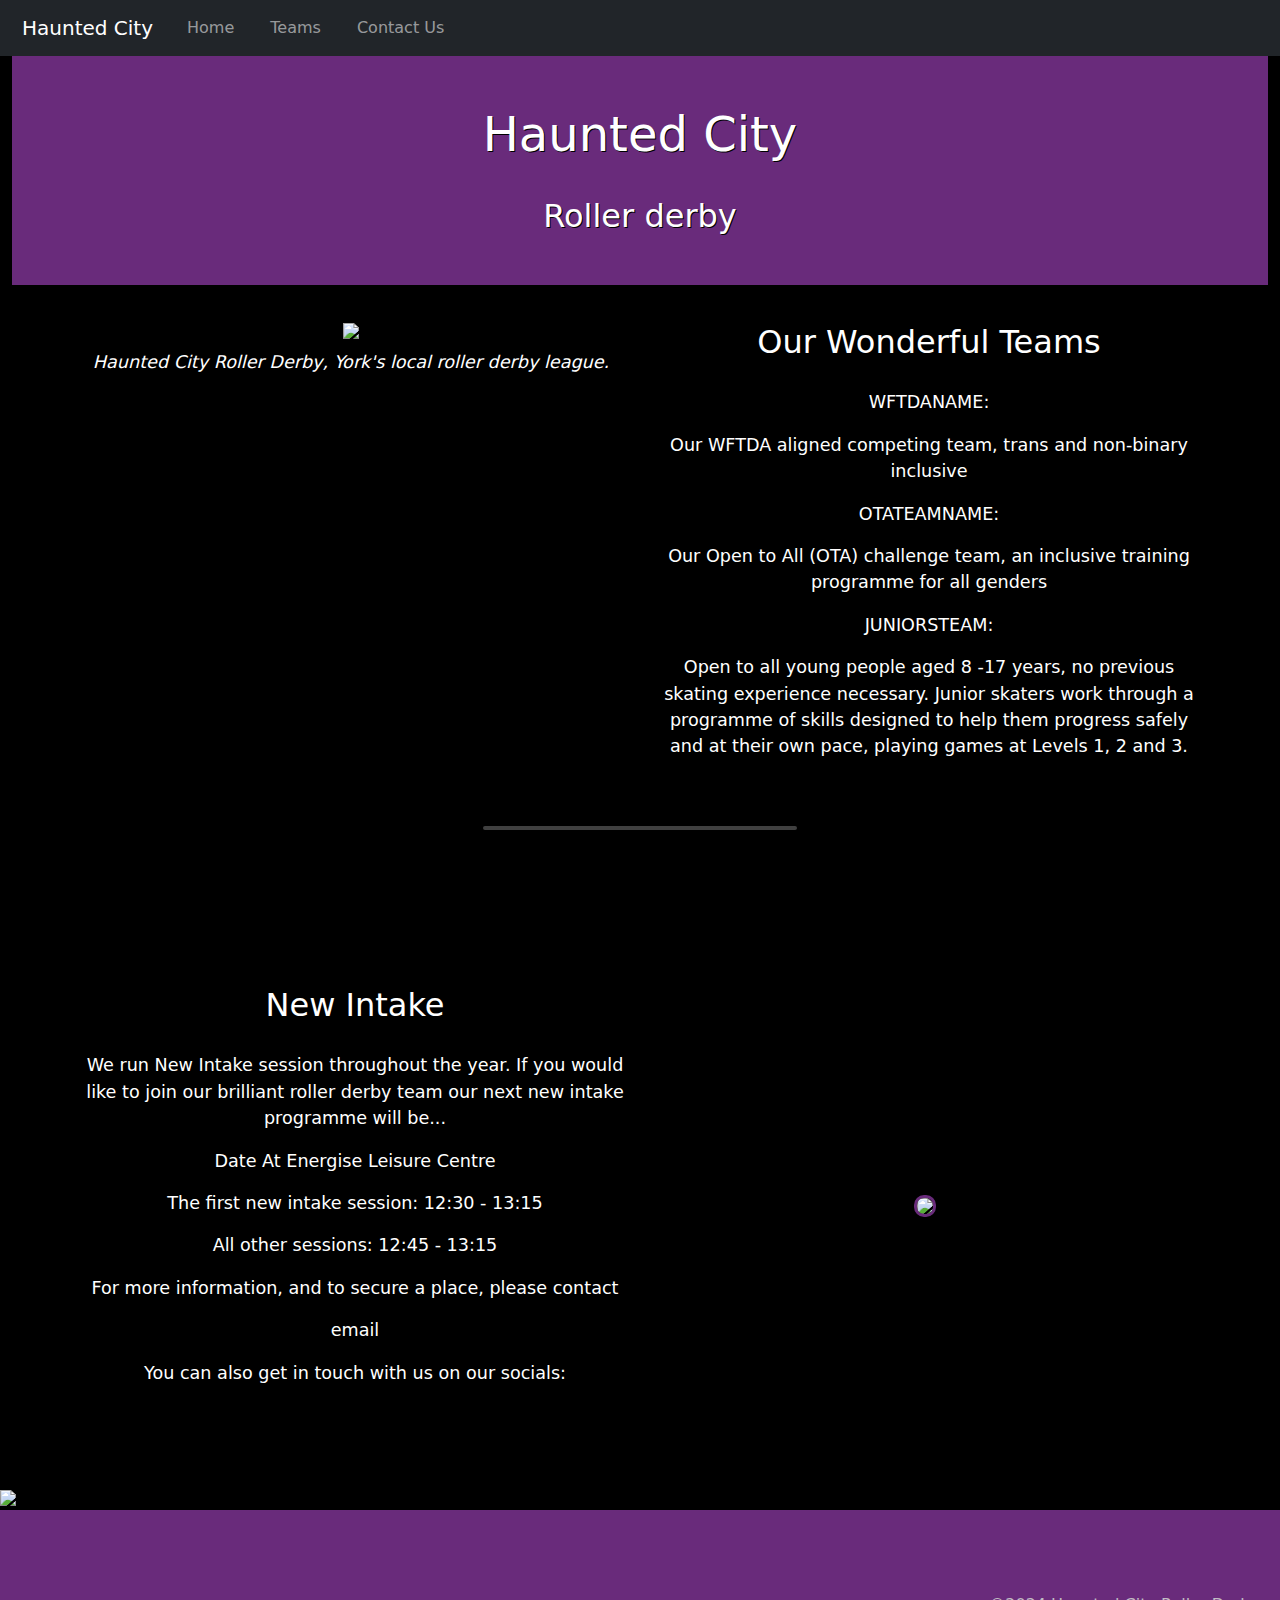
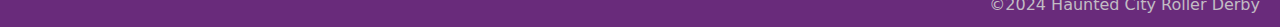
==== index.html @ 2d498c3f "updated responsiveness homepage" ====
<!DOCTYPE html>
<html lang="en">
<head>
    <meta charset="UTF-8">
    <meta name="viewport" content="width=device-width, initial-scale=1.0">
      <!-- Bootstrap -->
  <link href="https://cdn.jsdelivr.net/npm/bootstrap@5.3.3/dist/css/bootstrap.min.css" rel="stylesheet" integrity="sha384-QWTKZyjpPEjISv5WaRU9OFeRpok6YctnYmDr5pNlyT2bRjXh0JMhjY6hW+ALEwIH" crossorigin="anonymous">    <link rel="stylesheet" href="/styles.css">
  <link rel="stylesheet" href="public/styles.css"> 

  <header>
    <nav class="navbar navbar-expand-lg navbar-mainbg navbar-dark bg-dark">
      <div class="container-fluid">
        <a class="navbar-brand navbar-logo" href="/">
          <!--<img class="Esk-logo" src=" ">  <!-- onError="this.onerror=null;this.src='/Esk-logo.png';">-->
          Haunted City</a>
        <button class="navbar-toggler" type="button" data-bs-toggle="collapse" data-bs-target="#navbarSupportedContent" aria-controls="navbarSupportedContent" aria-expanded="false"
          aria-label="Toggle navigation">
          <i class="fas fa-bars text-purple"></i>
        </button>

        <div class="collapse navbar-collapse" id="navbarSupportedContent">
          <ul class="navbar-nav mr-auto">
            <li class="nav-item">
              <a class="nav-link" href="/">Home</a>
            </li>
            <li class="nav-item">
              <a class="nav-link" href="/">Teams</a>
            </li>
            <li class="nav-item">
              <a class="nav-link" href="/">Contact Us</a>
            </li>
          </ul>
        </div>
      </div>
      </nav>
</header>

<title>Haunted City Home</title>
</head>
<body>

    <div class="container-fluid text-center full-screen">

        <div class="container-fluid purple">
            <h1 id="title">Haunted City</h1>

            <h2 id="subtitle">Roller derby</h2>
        </div>

        <div class="row info-card" id="title-card">
            <div class="col-lg-6">
                <img class="img-fluid" src="public/HauntedCityRollerDerbyCutOut.png">
                <p><em>Haunted City Roller Derby, York's local roller derby league.</em></p>
            </div>
            <div class="col-lg-6 text-center align-self-center">
              <h2>Our Wonderful Teams</h2>
              <p>WFTDANAME: </p>
              <p>Our WFTDA aligned competing team, trans and non-binary inclusive</p>
              <p>OTATEAMNAME:</p>
              <p>Our Open to All (OTA) challenge team, an inclusive training programme for all genders</p>
              <p>JUNIORSTEAM:</p>
              <p>Open to all young people aged 8 -17 years, no previous skating experience necessary.  Junior skaters work through a programme of skills designed to help them progress safely and at their own pace, playing games at Levels 1, 2 and 3.</p>  
            </div>

        </div>
        
        <hr>

    </div>


    <div class="container text-center info-card">

      <div class="row">

          <div class="col-lg-6 align-self-center order-lg-last">
              <img class="img-card" src="public/derby_group1.jpg">
          </div>

          <div class="col-lg-6 text-center">
 
              <h2>New Intake</h2>

              <p>We run New Intake session throughout the year. If you would like to join our brilliant roller derby team our next new intake programme will be...</p>

              <p>Date At Energise Leisure Centre</p>
              <p>The first new intake session: 12:30 - 13:15</p>
              <p>All other sessions: 12:45 - 13:15</p>

              <p>For more information, and to secure a place, please contact</p>
              <p>email</p>
              <p>You can also get in touch with us on our socials:</p>

              <ul class="social_icon">
                  <li><a href="https://www.facebook.com/yorkrollerderby"><ion-icon name="logo-facebook"></ion-icon></a></li>
                  <li><a href="https://x.com/York_Minxters"><ion-icon name="logo-twitter"></ion-icon></a></li>
                  <li><a href="https://www.instagram.com/yorkminxters/"><ion-icon name="logo-instagram"></ion-icon></a></li>
              </ul>
      
          </div>

      </div>

  </div>

    <img class="img-fluid" src="public/derby3_purple.jpg">
    
    <div id="footer-div">

        <!-- <ul class="menu">
              <li class="nav-item">
                <a class="nav-link" href="/">Home</a>
              </li>
              <li class="nav-item">
                <a class="nav-link" href="/teams">Teams</a>
              </li>
              <li class="nav-item">
                <a class="nav-link" href="/">Contact Us</a>
              </li>
            </ul> -->
      
         <ul class="social_icon">
              <li><a href="https://www.facebook.com/yorkrollerderby"><ion-icon name="logo-facebook"></ion-icon></a></li>
              <li><a href="https://x.com/York_Minxters"><ion-icon name="logo-twitter"></ion-icon></a></li>
              <li><a href="https://www.instagram.com/yorkminxters/"><ion-icon name="logo-instagram"></ion-icon></a></li>
          </ul>
      
          <p id="copyright">©2024 Haunted City Roller Derby</p>
      
      </div>
      
      
      <script src="https://cdn.jsdelivr.net/npm/bootstrap@5.3.2/dist/js/bootstrap.bundle.min.js" integrity="sha384-C6RzsynM9kWDrMNeT87bh95OGNyZPhcTNXj1NW7RuBCsyN/o0jlpcV8Qyq46cDfL" crossorigin="anonymous"></script>
      <script type="module" src="https://unpkg.com/ionicons@5.5.2/dist/ionicons/ionicons.esm.js"></script>
      <script nomodule src="https://unpkg.com/ionicons@5.5.2/dist/ionicons/ionicons.js"></script>      
    
</body>
</html>
---- public/styles.css ----
/* 
Colours
Grey: #6e6b6e
Purple: #692b7b
*/

body{
    background-color: black;
    color: white;
    /*font-family: Fulbo;*/
}

p{
    font-size: 1.1rem;
}

hr{
    width: 25%;
    margin: auto;
    border: 2px solid white; /*#692b7b;*/
    border-radius: 2px;
}



.full-screen {
    min-height: 100vh;
  }

.purple{
    background-image: url("derby3_purple.jpg");
   background-color: #692b7b;
}

.info-card{
    padding-top: 10px;
    margin-bottom: 50px;
  }

.info-card img{
   margin-top: 20px;
   margin-bottom: 10px;
   width: 80%;
  }

  @media (min-width: 992px) {
    .info-card img{
      width: 100%;
    }
  }

  .info-card h2{
    padding: 20px;
  }

.img-card{
    border-radius: 10px;
    border: 3px solid #692b7b;
}

/*HomePage*/
h1#title{
    text-align: center;
    padding-top: 50px;
    padding-bottom: clear;
    font-size: 3rem;
    text-shadow: 1px 1px black;
  }

  h2#subtitle{
    text-align: center;
    padding-top: 25px;
    padding-bottom: 50px;
    font-size: 2rem;
    text-shadow: 1px 1px black;
  }

#title-card{
    margin-left: 50px;
    margin-right: 50px;
}

#title-card img{
    width: 90%;
}

@media (min-width: 576px) {
  #title-card img{
    width: 60%;
  }
}

@media (min-width: 768px) {
  #title-card img{
    width: 40%;
  }
}

@media (min-width: 992px) {
  #title-card img{
    width: 80%;
  }
}



.social_icon, .menu{
    position: relative;
    display: flex;
    justify-content: center;
    align-items: center;
    list-style: none;
    font-size: 1.4em;
}

.social_icon, .menu, a{
    color: white;
    margin: 0 10px;
}

.social_icon, .menu, a:hover{
    color: #692b7b;
}

/*Footer*/
#footer-div{
 background-color: #692b7b;
 padding-top: 40px;
}

  #footer-div .social_icon,
#footer-div .menu {
  position: relative;
  display: flex;
  justify-content: center;
  align-items: center;
}

#footer-div .social_icon li,
#footer-div .menu li {
  list-style: none;
}
#footer-div .social_icon li a {
  font-size: 1.5em;
  color: #ccc;
  margin: 0 10px;
  display: inline-block;
  transition: 0.5s;
}
#footer-div .social_icon li a:hover {
  transform: translateY(-15px);
  color: #fff;
}

#footer-div .menu li a {
  font-size: 1.2em;
  color: #ccc;
  margin: 0 10px;
  display: inline-block;
  transition: 0.5s;
  text-decoration: none;
  opacity: 0.75;
  padding: 10px;
}
#footer-div .menu li a:hover {
  opacity: 1;
  color: #fff;
}

#footer-div #copyright{
  font-size: 1rem;
  margin: 0 10px;
  text-align: end;
  color: #ccc;
  opacity: 0.9;
  padding: 10px;
}
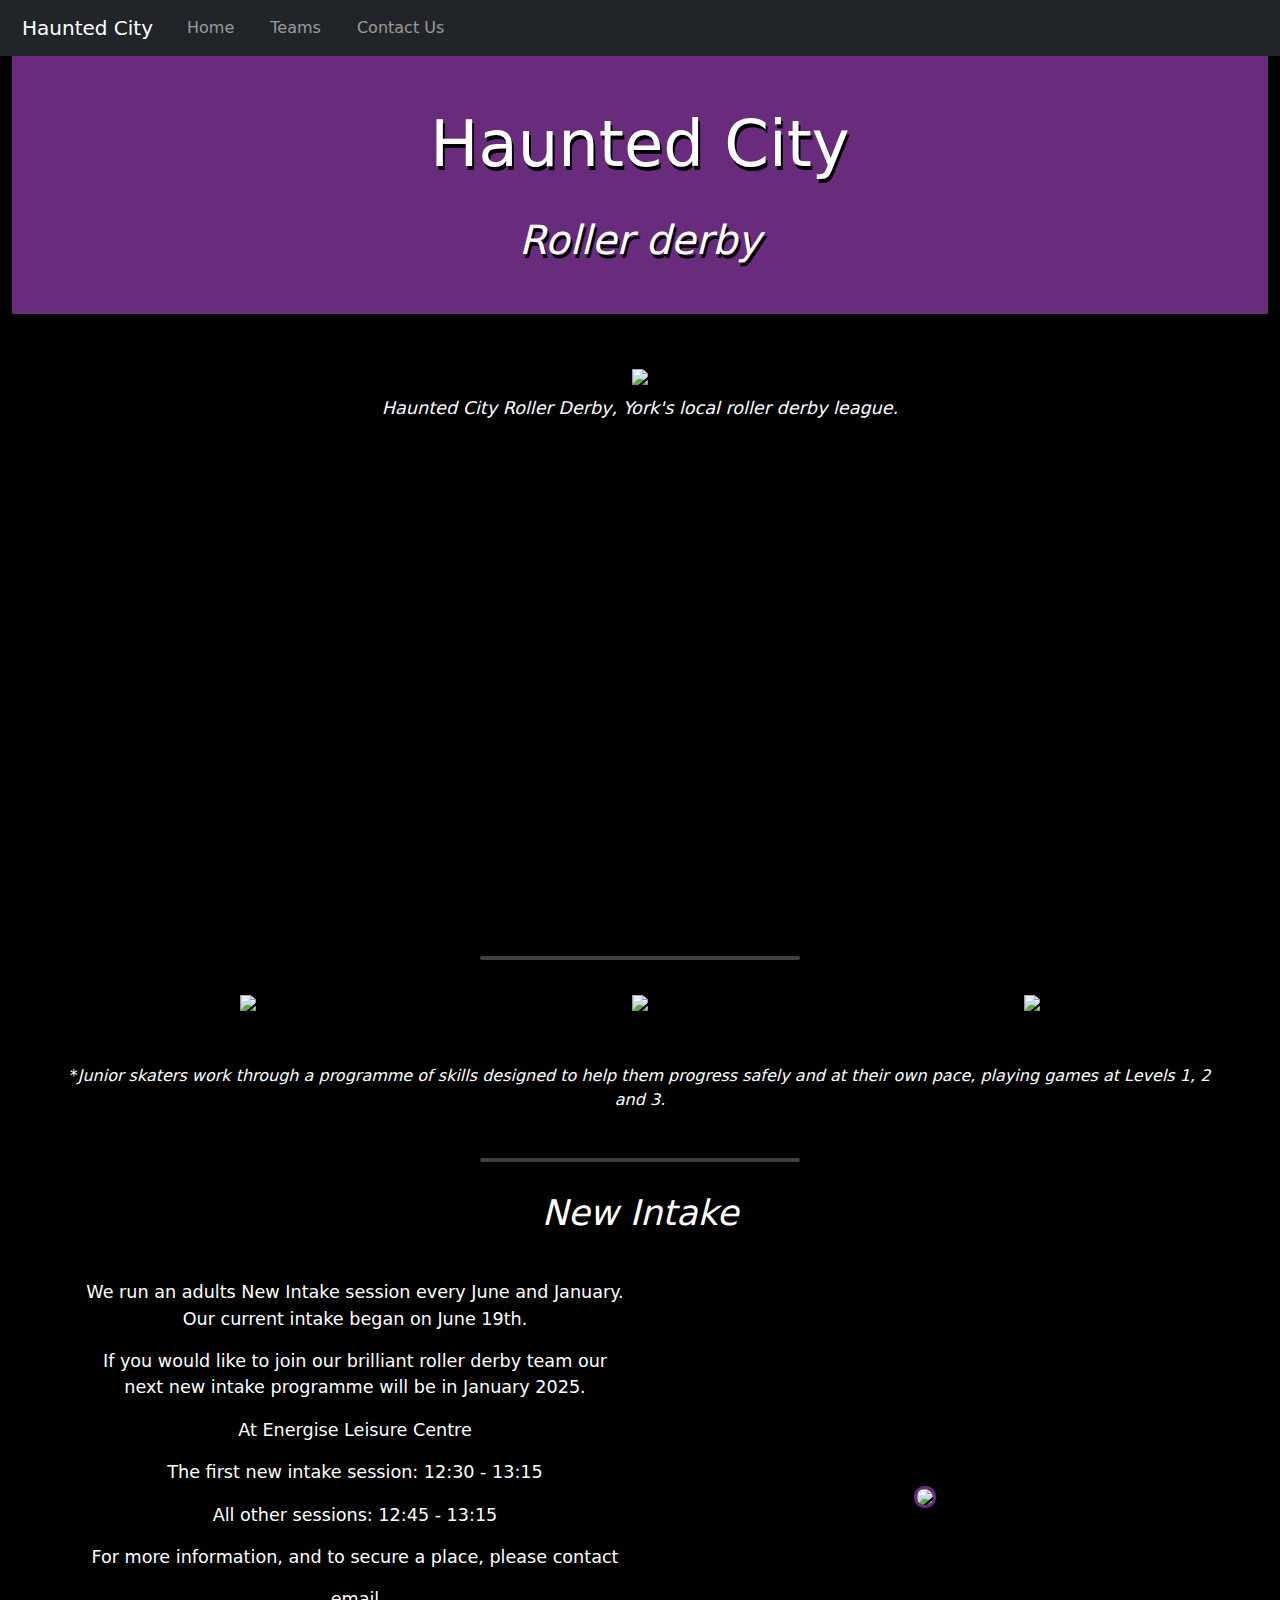
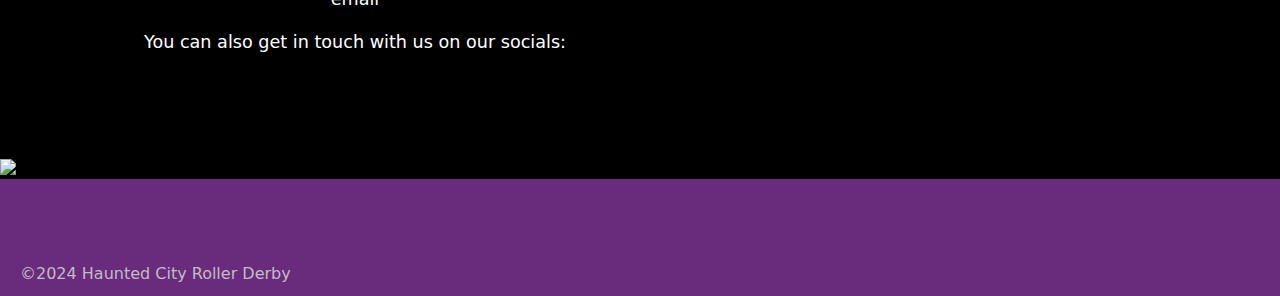
==== commit 99d531e8: "updating homepage - on hover teams, spinning logo" ====
--- a/index.html
+++ b/index.html
@@ -47,25 +47,83 @@
             <h2 id="subtitle">Roller derby</h2>
         </div>
 
-        <div class="row info-card" id="title-card">
-            <div class="col-lg-6">
-                <img class="img-fluid" src="public/HauntedCityRollerDerbyCutOut.png">
+        <div class="info-card" id="title-card">
+                <img class="img-fluid rotating" src="public/HauntedCityRollerDerbyCutOut.png">
                 <p><em>Haunted City Roller Derby, York's local roller derby league.</em></p>
             </div>
-            <div class="col-lg-6 text-center align-self-center">
-              <h2>Our Wonderful Teams</h2>
-              <p>WFTDANAME: </p>
-              <p>Our WFTDA aligned competing team, trans and non-binary inclusive</p>
-              <p>OTATEAMNAME:</p>
-              <p>Our Open to All (OTA) challenge team, an inclusive training programme for all genders</p>
-              <p>JUNIORSTEAM:</p>
-              <p>Open to all young people aged 8 -17 years, no previous skating experience necessary.  Junior skaters work through a programme of skills designed to help them progress safely and at their own pace, playing games at Levels 1, 2 and 3.</p>  
-            </div>
-
+      </div>
+
+        <hr>
+
+
+
+        <!--<div class="container text-center" id="team-card">
+
+          <div class="row">
+            <h2>Our Teams</h2>
+
+            <div class="col-md-4">
+              <img class="img-fluid" src="public/HauntedCityRollerDerbyCutOut.png">
+              <h3>WRAITHS</h3>
+              <p>Our WFTDA aligned competing team, trans and non-binary inclusive (previously called Minxters).</p>
+            </div>
+            <div class="col-md-4">
+              <img class="img-fluid" src="public/HauntedCityRollerDerbyCutOut.png">
+              <h3>PHANTOMS</h3>
+              <p>Our Open to All (OTA) challenge team, an inclusive training programme for all genders (previously called Monsters).</p>
+            </div>
+            <div class="col-md-4">
+              <img class="img-fluid" src="public/HauntedCityRollerDerbyCutOut.png">
+              <h3>TERRORS</h3>
+              <p>Open to all young people aged 8 -17 years, no previous skating experience necessary*.</p>  
+            </div>
+
+          </div>
+            <p id="junior-star">*<em>Junior skaters work through a programme of skills designed to help them progress safely and at their own pace, playing games at Levels 1, 2 and 3.</em></p>
+
+        </div>-->
+
+        <div class="list-container">
+          <div class="row">
+            <div class="col-md-4">
+              <div class="content"> <a href="">
+                  <div class="content-overlay"></div> <img class="content-image" src="public/HauntedCityRollerDerbyCutOut.png">
+                  <div class="content-details fadeIn-bottom">
+                    <h3 class="content-title">WRAITHS</h3>
+                    <p class="content-text">Our WFTDA aligned competing team, trans and non-binary inclusive (previously called Minxters).</p>
+                  </div>
+                </a> </div>
+            </div>
+            <div class="col-md-4">
+              <div class="content"> <a href="">
+                  <div class="content-overlay"></div> <img class="content-image" src="public/HauntedCityRollerDerbyCutOut.png">
+                  <div class="content-details fadeIn-bottom">
+                    <h3 class="content-title">PHANTOMS</h3>
+                    <p class="content-text">Our Open to All (OTA) challenge team, an inclusive training programme for all genders (previously called Monsters).</p>
+                  </div>
+                </a>
+              </div>
+            </div>
+            <div class="col-md-4">
+              <div class="content"> <a href="">
+                  <div class="content-overlay"></div> <img class="content-image" src="public/HauntedCityRollerDerbyCutOut.png">
+                  <div class="content-details fadeIn-bottom">
+                    <h3 class="content-title">TERRORS</h3>
+                    <p class="content-text">Open to all young people aged 8 -17 years, no previous skating experience necessary*.</p>
+                  </div>
+                </a>
+              </div>
+            </div>
+            <p id="junior-star">*<em>Junior skaters work through a programme of skills designed to help them progress safely and at their own pace, playing games at Levels 1, 2 and 3.</em></p>
+          </div>
         </div>
         
         <hr>
 
+        <!--<div class="div-img">
+
+        </div>-->
+
     </div>
 
 
@@ -77,13 +135,15 @@
               <img class="img-card" src="public/derby_group1.jpg">
           </div>
 
+          <h2>New Intake</h2>
+
           <div class="col-lg-6 text-center">
  
-              <h2>New Intake</h2>
-
-              <p>We run New Intake session throughout the year. If you would like to join our brilliant roller derby team our next new intake programme will be...</p>
-
-              <p>Date At Energise Leisure Centre</p>
+
+              <p>We run an adults New Intake session every June and January. Our current intake began on June 19th.</p>
+              <p>If you would like to join our brilliant roller derby team our next new intake programme will be in January 2025.</p>
+
+              <p>At Energise Leisure Centre</p>
               <p>The first new intake session: 12:30 - 13:15</p>
               <p>All other sessions: 12:45 - 13:15</p>
 
@@ -103,7 +163,9 @@
 
   </div>
 
-    <img class="img-fluid" src="public/derby3_purple.jpg">
+         <img class="img-fluid" src="public/derby2_3purple.jpg">
+
+
     
     <div id="footer-div">
 
--- a/public/styles.css
+++ b/public/styles.css
@@ -5,43 +5,53 @@
 */
 
 body{
-    background-color: black;
-    color: white;
-    /*font-family: Fulbo;*/
+  background-color: black;
+  color: white;
+  /*font-family: Fulbo;*/
+}
+
+h2{
+  margin-bottom: 25px;
+  font-size: 2.2rem;
+  font-style: italic;
+}
+
+h3{
+  margin-top: 10px;
 }
 
 p{
-    font-size: 1.1rem;
+  font-size: 1.1rem;
 }
 
 hr{
-    width: 25%;
-    margin: auto;
-    border: 2px solid white; /*#692b7b;*/
-    border-radius: 2px;
+  width: 25%;
+  margin: auto;
+  border: 2px solid white; /*#692b7b;*/
+  border-radius: 2px;
 }
 
 
 
 .full-screen {
-    min-height: 100vh;
+  min-height: 100vh;
   }
 
 .purple{
-    background-image: url("derby3_purple.jpg");
-   background-color: #692b7b;
+  background-image: url("derby3_purple.jpg");
+  background-color: #692b7b;
 }
 
 .info-card{
-    padding-top: 10px;
-    margin-bottom: 50px;
-  }
+  padding-top: 10px;
+  margin-bottom: 50px;
+}
 
 .info-card img{
-   margin-top: 20px;
-   margin-bottom: 10px;
-   width: 80%;
-  }
+  margin-top: 20px;
+  margin-bottom: 10px;
+  width: 80%;
+}
 
   @media (min-width: 992px) {
     .info-card img{
@@ -56,6 +66,13 @@
 .img-card{
     border-radius: 10px;
     border: 3px solid #692b7b;
+}
+
+.div-img{
+  background-image: url("derby2_3purple.jpg");
+  background-size: 150%;
+  background-repeat: no-repeat;
+
 }
 
 /*HomePage*/
@@ -63,16 +80,16 @@
     text-align: center;
     padding-top: 50px;
     padding-bottom: clear;
-    font-size: 3rem;
-    text-shadow: 1px 1px black;
-  }
+    font-size: 4rem;
+    text-shadow: 2px 4px black;
+}
 
   h2#subtitle{
     text-align: center;
     padding-top: 25px;
     padding-bottom: 50px;
-    font-size: 2rem;
-    text-shadow: 1px 1px black;
+    font-size: 2.5rem;
+    text-shadow: 2px 4px black;
   }
 
 #title-card{
@@ -81,27 +98,172 @@
 }
 
 #title-card img{
-    width: 90%;
+    width: 60%;
+}
+
+/*#title-card img:hover{
+  transform: rotateY(360deg);
+  transition-timing-function: ease;
+  transition-duration: 5s;
+}*/
+
+@-webkit-keyframes rotating /* Safari and Chrome */ {
+  from {
+    -webkit-transform: rotate(0deg);
+    -o-transform: rotate(0deg);
+    transform: rotate(0deg);
+  }
+  to {
+    -webkit-transform: rotate(360deg);
+    -o-transform: rotate(360deg);
+    transform: rotate(360deg);
+  }
+}
+@keyframes rotating {
+  from {
+    -ms-transform: rotateY(0deg);
+    -moz-transform: rotateY(0deg);
+    -webkit-transform: rotateY(0deg);
+    -o-transform: rotateY(0deg);
+    transform: rotateY(0deg);
+  }
+  to {
+    -ms-transform: rotateY(360deg);
+    -moz-transform: rotateY(360deg);
+    -webkit-transform: rotateY(360deg);
+    -o-transform: rotateY(360deg);
+    transform: rotateY(360deg);
+  }
+}
+.rotating {
+  -webkit-animation: rotating 7s ease infinite;
+  -moz-animation: rotating 7s ease infinite;
+  -ms-animation: rotating 7s ease infinite;
+  -o-animation: rotating 7s ease infinite;
+  animation: rotating 7s ease infinite;
 }
 
 @media (min-width: 576px) {
   #title-card img{
-    width: 60%;
+    width: 40%;
   }
 }
 
 @media (min-width: 768px) {
   #title-card img{
-    width: 40%;
+    width: 35%;
   }
 }
 
 @media (min-width: 992px) {
   #title-card img{
-    width: 80%;
-  }
-}
-
+    width: 30%;
+  }
+}
+
+@media (min-width: 1200px) {
+  #title-card img{
+    width: 20%;
+  }
+}
+
+#team-card{
+  margin-top: 100px;
+  margin-bottom: 100px;
+}
+
+#team-card img{
+  width: 50%;
+  margin-top: 25px;
+  margin-bottom: 10px;
+}
+
+
+#junior-star{
+  padding-top: 50px;
+  font-size: 1rem;
+}
+
+.list-container {
+  padding-bottom: 20px;
+  padding-top: 20px;
+  text-align: center;
+  width: 90%;
+  margin: 10px auto 10px auto;
+}
+
+
+.content {
+  position: relative;
+  width: 100%; /*90%;*/
+  max-width: 400px;
+  margin: auto;
+  overflow: hidden
+}
+
+.content .content-overlay {
+  background: rgba(0, 0, 0, 0.8);/* rgba(0, 0, 0, 0.4); */
+  position: absolute;
+  height: 99%;
+  width: 100%;
+  left: 0;
+  top: 0;
+  bottom: 0;
+  right: 0;
+  opacity: 0;
+  -webkit-transition: all 0.4s ease-in-out 0s;
+  -moz-transition: all 0.4s ease-in-out 0s;
+  transition: all 0.4s ease-in-out 0s
+}
+
+.content:hover .content-overlay {
+  opacity: 1;
+
+}
+
+.content-image {
+  width: 100%
+}
+
+.content-details {
+  position: absolute;
+  text-align: center;
+  padding-left: 1em;
+  padding-right: 1em;
+  width: 100%;
+  top: 50%;
+  left: 50%;
+  opacity: 0;
+  -webkit-transform: translate(-50%, -50%);
+  -moz-transform: translate(-50%, -50%);
+  transform: translate(-50%, -50%);
+  -webkit-transition: all 0.5s ease-in-out 0s;
+  -moz-transition: all 0.5s ease-in-out 0s;
+  transition: all 0.5s ease-in-out 0s
+}
+
+.content:hover .content-details {
+  top: 50%;
+  left: 50%;
+  opacity: 1
+}
+
+.content-details h3 {
+  color: #fff;
+  font-weight: 500;
+  letter-spacing: 0.15em;
+  margin-bottom: 0.5em;
+  text-transform: uppercase
+}
+
+.content-details p {
+  color: #fff;
+  font-size: 1.1em
+}
+
+.fadeIn-bottom {
+  top: 80%
+}
 
 
 .social_icon, .menu{
@@ -170,7 +332,7 @@
 #footer-div #copyright{
   font-size: 1rem;
   margin: 0 10px;
-  text-align: end;
+  text-align: start;
   color: #ccc;
   opacity: 0.9;
   padding: 10px;
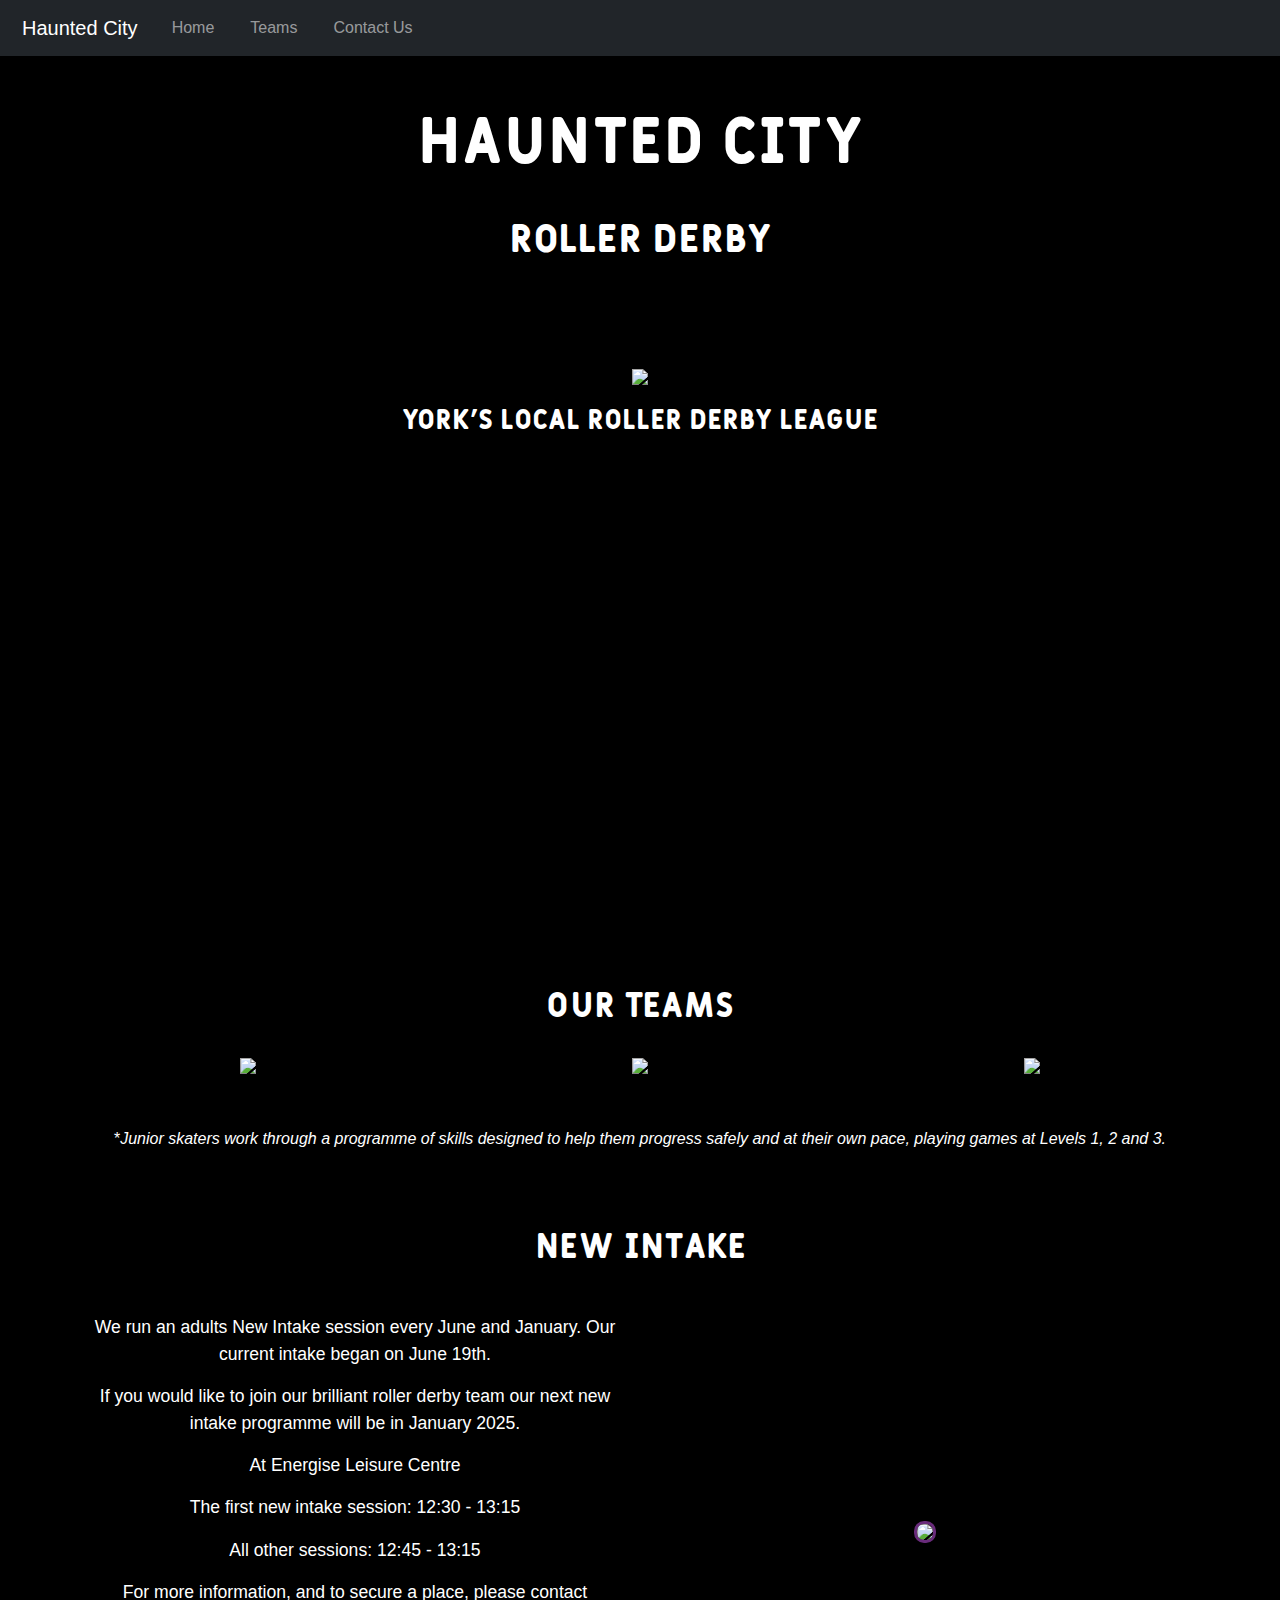
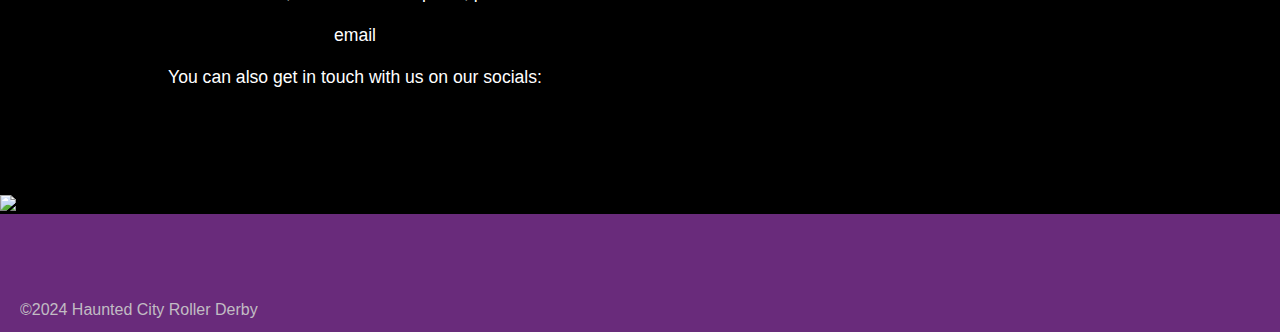
==== commit 5860cc87: "adding Fulbo font" ====
--- a/index.html
+++ b/index.html
@@ -49,11 +49,11 @@
 
         <div class="info-card" id="title-card">
                 <img class="img-fluid rotating" src="public/HauntedCityRollerDerbyCutOut.png">
-                <p><em>Haunted City Roller Derby, York's local roller derby league.</em></p>
-            </div>
-      </div>
-
-        <hr>
+                <h3>York's local roller derby league</h3>
+            </div>
+      </div>
+
+        <!--<hr>-->
 
 
 
@@ -85,6 +85,7 @@
 
         <div class="list-container">
           <div class="row">
+            <h2>Our Teams</h2>
             <div class="col-md-4">
               <div class="content"> <a href="">
                   <div class="content-overlay"></div> <img class="content-image" src="public/HauntedCityRollerDerbyCutOut.png">
@@ -118,7 +119,7 @@
           </div>
         </div>
         
-        <hr>
+        <!--<hr>-->
 
         <!--<div class="div-img">
 
--- a/public/styles.css
+++ b/public/styles.css
@@ -4,20 +4,28 @@
 Purple: #692b7b
 */
 
+@font-face {
+  font-family: 'FulboFont';
+  /*src: url('web fonts/fulbo_argenta_macroman/fulbo-argenta-webfont.woff');*/
+  src: url(fulbo-argenta-webfont.woff) format('woff');
+}
+
+
 body{
   background-color: black;
   color: white;
-  /*font-family: Fulbo;*/
+  font-family: Arial, Helvetica, sans-serif;
 }
 
 h2{
   margin-bottom: 25px;
   font-size: 2.2rem;
-  font-style: italic;
+  font-family: FulboFont, Arial, Helvetica, sans-serif;
 }
 
 h3{
   margin-top: 10px;
+  font-family: FulboFont, Arial, Helvetica, sans-serif;
 }
 
 p{
@@ -38,8 +46,8 @@
   }
 
 .purple{
-  background-image: url("derby3_purple.jpg");
-  background-color: #692b7b;
+  /*background-image: url("derby3_purple.jpg");
+  background-color: #692b7b;*/
 }
 
 .info-card{
@@ -81,7 +89,8 @@
     padding-top: 50px;
     padding-bottom: clear;
     font-size: 4rem;
-    text-shadow: 2px 4px black;
+    /*text-shadow: 2px 4px black;*/
+    font-family: FulboFont, Arial, Helvetica, sans-serif;
 }
 
   h2#subtitle{
@@ -89,7 +98,8 @@
     padding-top: 25px;
     padding-bottom: 50px;
     font-size: 2.5rem;
-    text-shadow: 2px 4px black;
+    /*text-shadow: 2px 4px black;*/
+    font-family: FulboFont, Arial, Helvetica, sans-serif;
   }
 
 #title-card{
@@ -98,7 +108,7 @@
 }
 
 #title-card img{
-    width: 60%;
+    width: 50%;
 }
 
 /*#title-card img:hover{
@@ -151,13 +161,13 @@
 
 @media (min-width: 768px) {
   #title-card img{
-    width: 35%;
+    width: 30%;
   }
 }
 
 @media (min-width: 992px) {
   #title-card img{
-    width: 30%;
+    width: 25%;
   }
 }
 
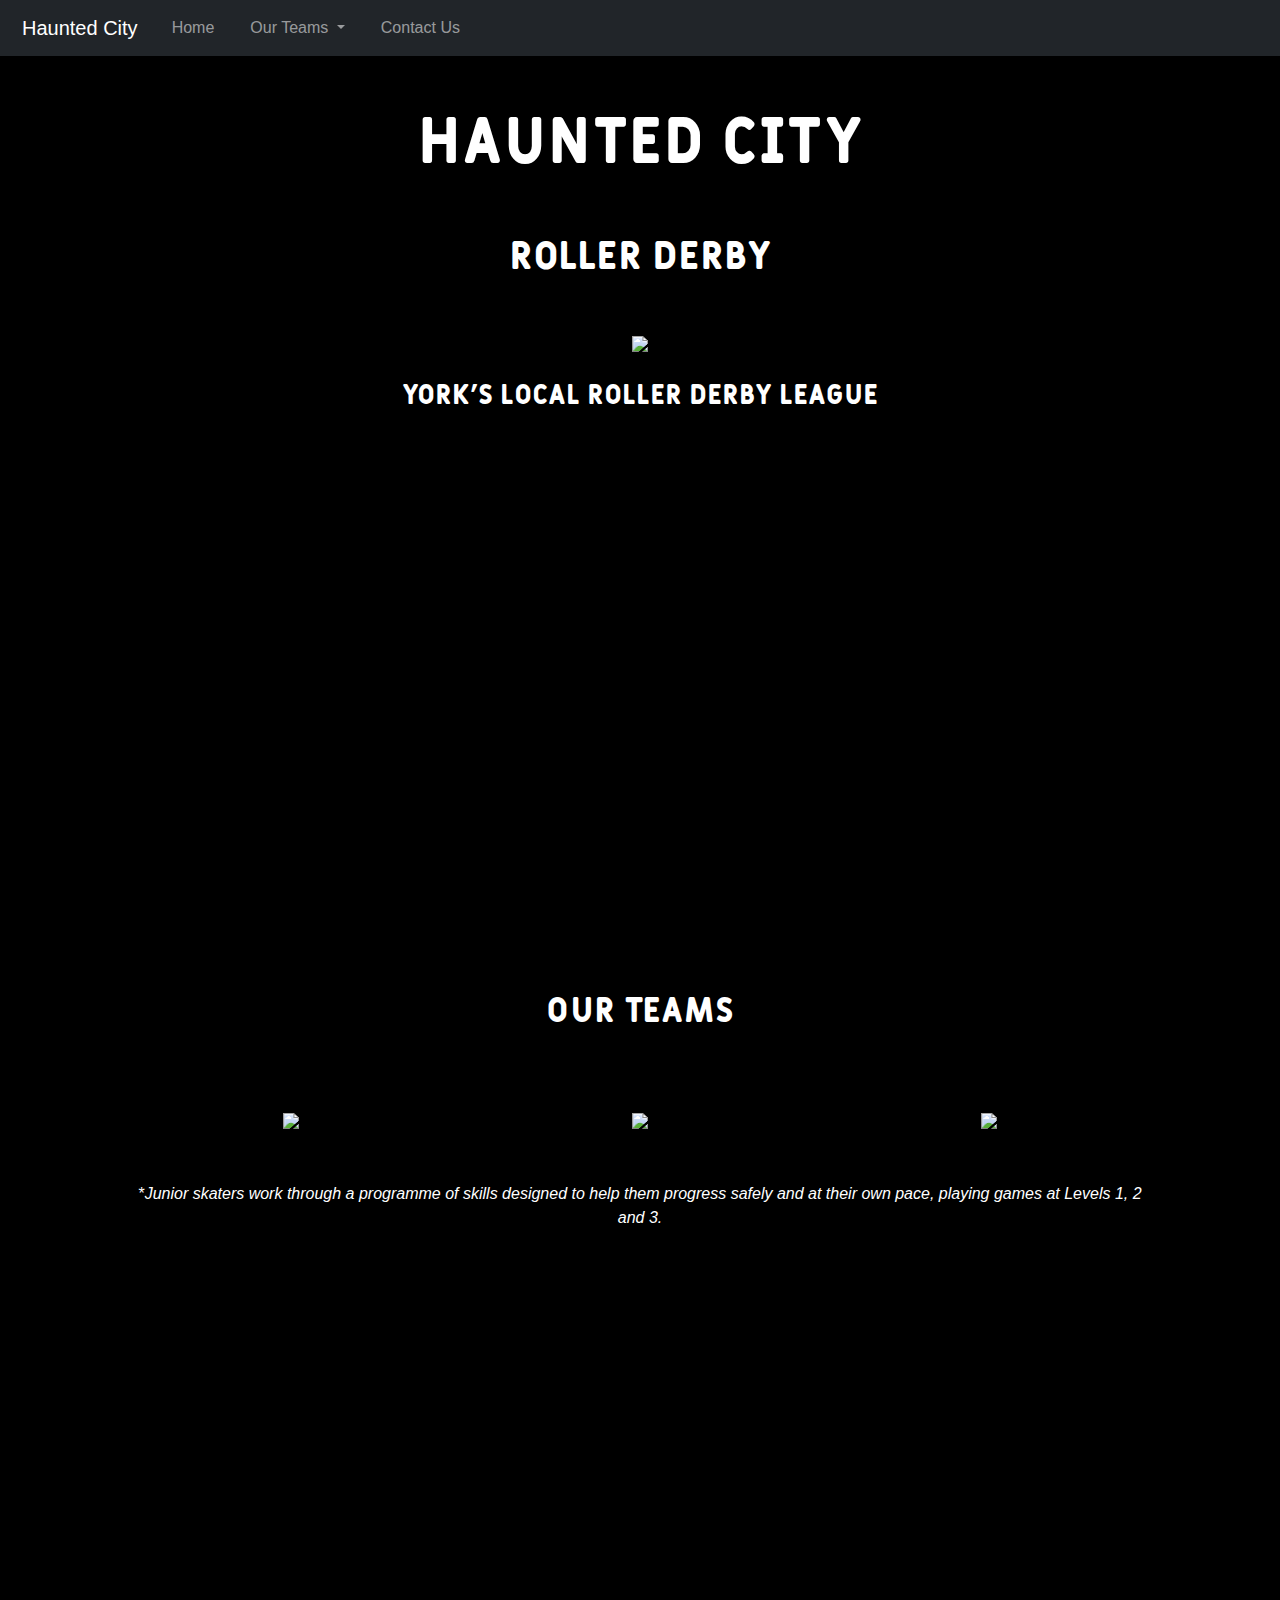
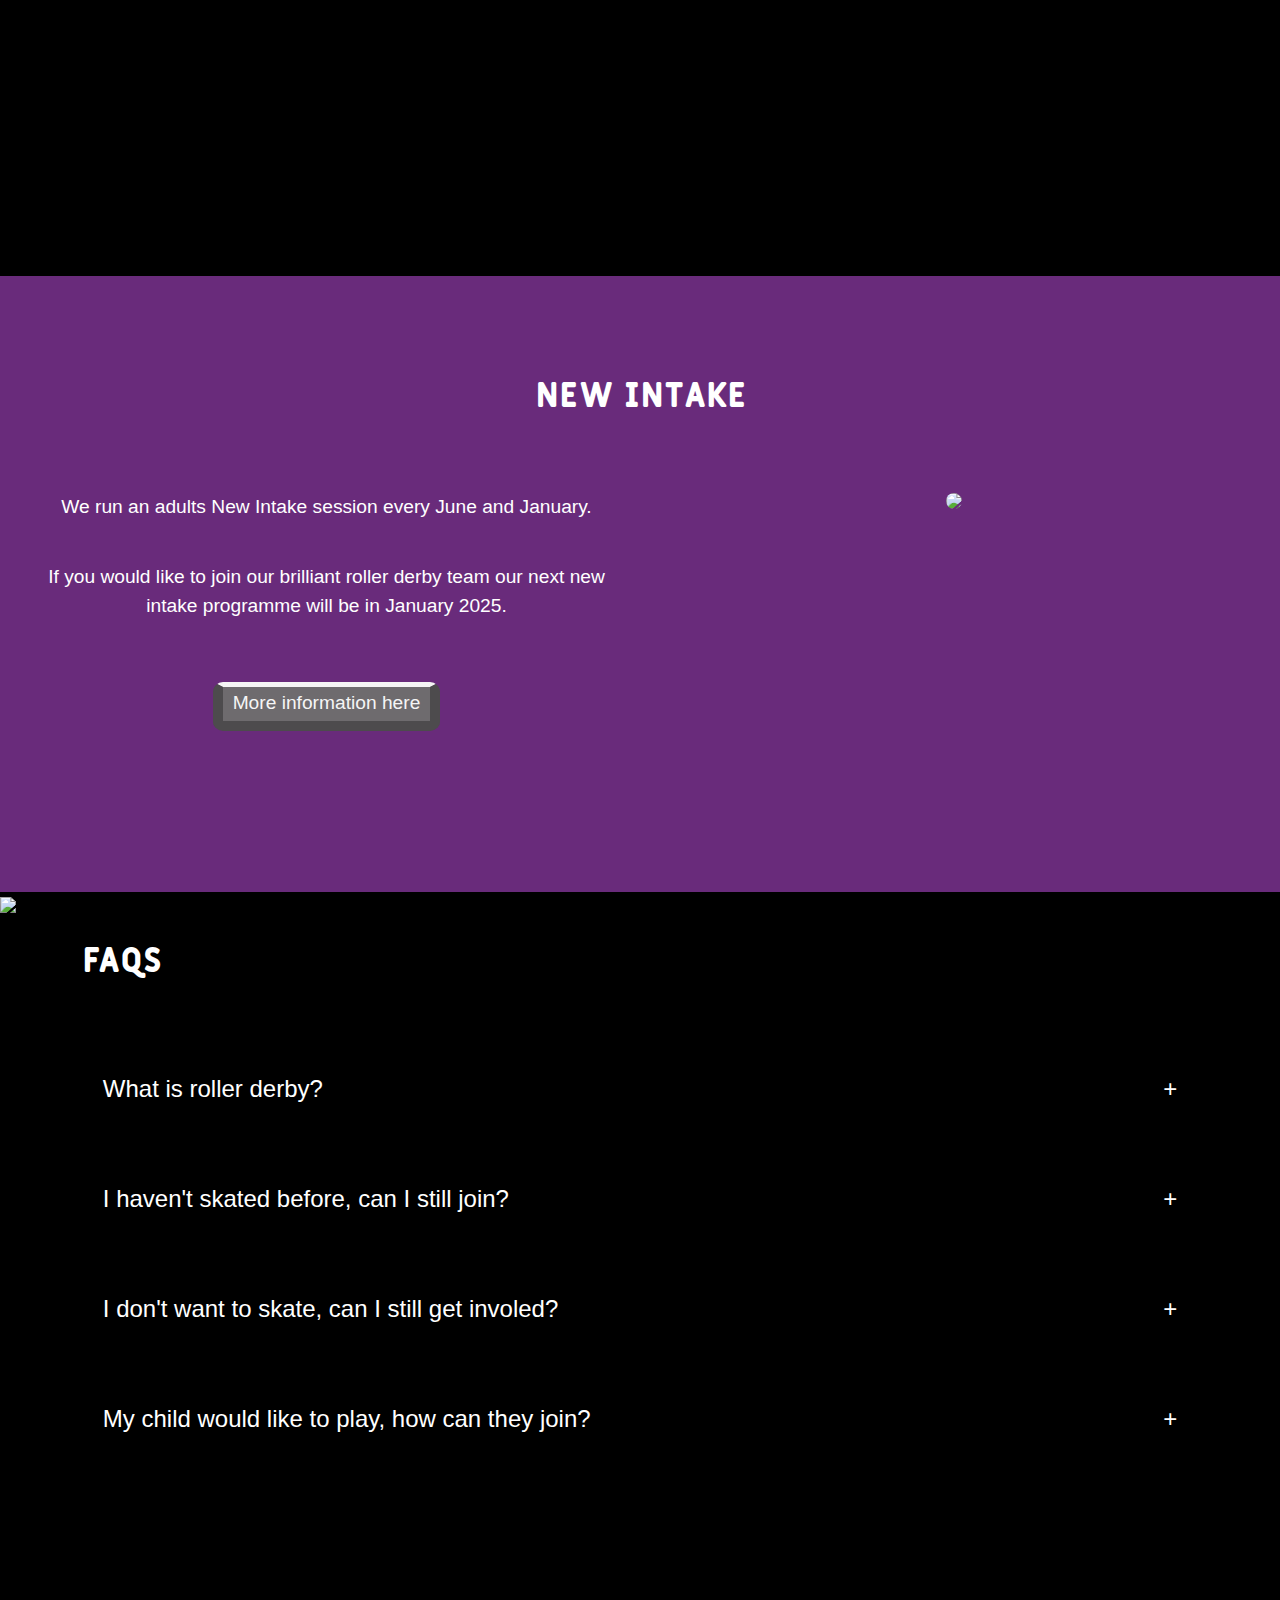
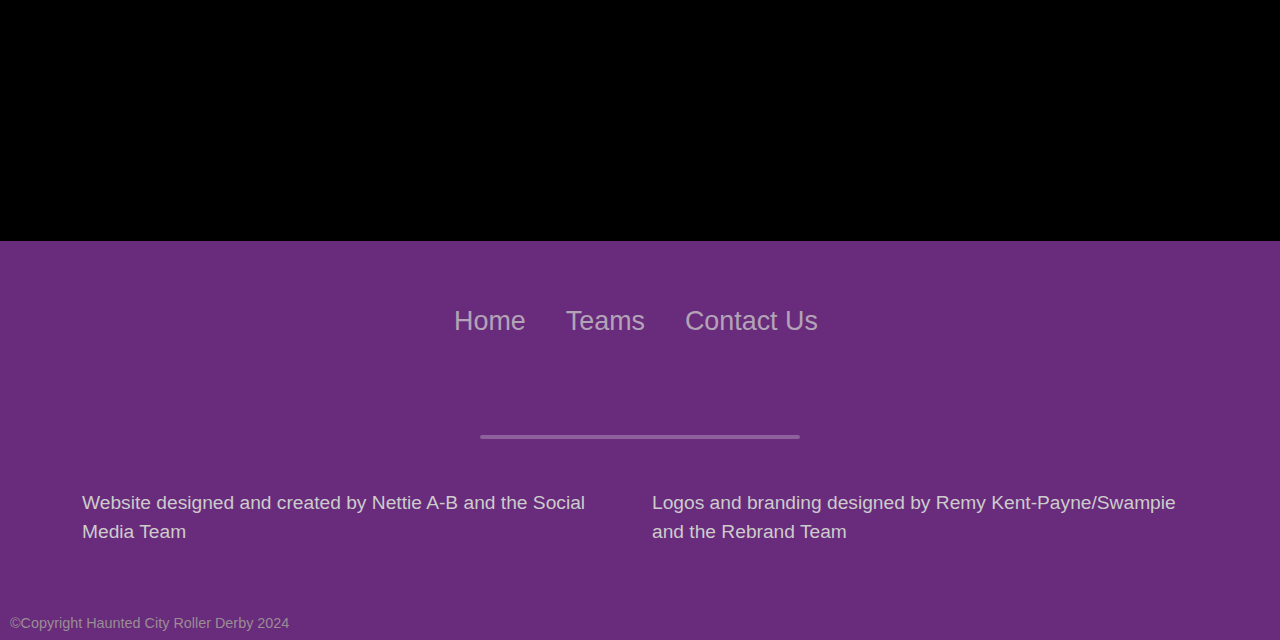
==== commit 4ad965fa: "homepage - adjusting padding" ====
--- a/index.html
+++ b/index.html
@@ -23,8 +23,16 @@
             <li class="nav-item">
               <a class="nav-link" href="/">Home</a>
             </li>
-            <li class="nav-item">
-              <a class="nav-link" href="/">Teams</a>
+            <li class="nav-item dropdown">
+              <a class="nav-link dropdown-toggle" href="#" id="navbarDropdown" role="button" data-toggle="dropdown" aria-haspopup="true" aria-expanded="false">
+                Our Teams
+              </a>
+              <div class="dropdown-menu" aria-labelledby="navbarDropdown">
+                <a class="dropdown-item" href="#">Wraiths</a>
+                <a class="dropdown-item" href="#">Phantoms</a>
+                <div class="dropdown-divider"></div>
+                <a class="dropdown-item" href="#">Terros</a>
+              </div>
             </li>
             <li class="nav-item">
               <a class="nav-link" href="/">Contact Us</a>
@@ -41,13 +49,13 @@
 
     <div class="container-fluid text-center full-screen">
 
-        <div class="container-fluid purple">
+        <div class="container-fluid">
             <h1 id="title">Haunted City</h1>
 
             <h2 id="subtitle">Roller derby</h2>
         </div>
 
-        <div class="info-card" id="title-card">
+        <div id="title-card">
                 <img class="img-fluid rotating" src="public/HauntedCityRollerDerbyCutOut.png">
                 <h3>York's local roller derby league</h3>
             </div>
@@ -83,36 +91,35 @@
 
         </div>-->
 
-        <div class="list-container">
+        <div class="list-container full-screen">
           <div class="row">
             <h2>Our Teams</h2>
             <div class="col-md-4">
-              <div class="content"> <a href="">
+              <div class="content">
                   <div class="content-overlay"></div> <img class="content-image" src="public/HauntedCityRollerDerbyCutOut.png">
                   <div class="content-details fadeIn-bottom">
                     <h3 class="content-title">WRAITHS</h3>
                     <p class="content-text">Our WFTDA aligned competing team, trans and non-binary inclusive (previously called Minxters).</p>
                   </div>
-                </a> </div>
-            </div>
-            <div class="col-md-4">
-              <div class="content"> <a href="">
+                </div>
+            </div>
+            <div class="col-md-4">
+              <div class="content">
                   <div class="content-overlay"></div> <img class="content-image" src="public/HauntedCityRollerDerbyCutOut.png">
                   <div class="content-details fadeIn-bottom">
                     <h3 class="content-title">PHANTOMS</h3>
                     <p class="content-text">Our Open to All (OTA) challenge team, an inclusive training programme for all genders (previously called Monsters).</p>
                   </div>
-                </a>
+                
               </div>
             </div>
             <div class="col-md-4">
-              <div class="content"> <a href="">
+              <div class="content">
                   <div class="content-overlay"></div> <img class="content-image" src="public/HauntedCityRollerDerbyCutOut.png">
                   <div class="content-details fadeIn-bottom">
                     <h3 class="content-title">TERRORS</h3>
                     <p class="content-text">Open to all young people aged 8 -17 years, no previous skating experience necessary*.</p>
                   </div>
-                </a>
               </div>
             </div>
             <p id="junior-star">*<em>Junior skaters work through a programme of skills designed to help them progress safely and at their own pace, playing games at Levels 1, 2 and 3.</em></p>
@@ -121,56 +128,88 @@
         
         <!--<hr>-->
 
-        <!--<div class="div-img">
-
-        </div>-->
+        <div class="div-img">
+
+        </div>
 
     </div>
 
 
-    <div class="container text-center info-card">
+    <div class="container-fluid fullscreen text-center new-intake purple">
 
       <div class="row">
 
-          <div class="col-lg-6 align-self-center order-lg-last">
-              <img class="img-card" src="public/derby_group1.jpg">
+          <div class="col-md-6 order-md-last">
+              <img class="new-intake-img" src="public/derby_group1.jpg">
           </div>
 
           <h2>New Intake</h2>
 
-          <div class="col-lg-6 text-center">
- 
-
-              <p>We run an adults New Intake session every June and January. Our current intake began on June 19th.</p>
+          <div class="col-md-6 align-self-centre text-center">
+              <p>We run an adults New Intake session every June and January.</p>
               <p>If you would like to join our brilliant roller derby team our next new intake programme will be in January 2025.</p>
 
-              <p>At Energise Leisure Centre</p>
+              <p><a class="grey-button btn" href="">More information here</a></p>
+
+              <!--<p>At Energise Leisure Centre, Acomb</p>
               <p>The first new intake session: 12:30 - 13:15</p>
-              <p>All other sessions: 12:45 - 13:15</p>
-
-              <p>For more information, and to secure a place, please contact</p>
-              <p>email</p>
-              <p>You can also get in touch with us on our socials:</p>
-
-              <ul class="social_icon">
-                  <li><a href="https://www.facebook.com/yorkrollerderby"><ion-icon name="logo-facebook"></ion-icon></a></li>
-                  <li><a href="https://x.com/York_Minxters"><ion-icon name="logo-twitter"></ion-icon></a></li>
-                  <li><a href="https://www.instagram.com/yorkminxters/"><ion-icon name="logo-instagram"></ion-icon></a></li>
-              </ul>
-      
-          </div>
-
-      </div>
+              <p>All other sessions: 12:45 - 13:15</p>-->
+        
+          </div>
+          
+      </div>
+
+      <!--<p>For more information, and to secure a place, please contact</p>
+      <p>email</p>
+      <p>You can also get in touch with us on our socials:</p>
+
+      <ul class="social_icon">
+          <li><a href="https://www.facebook.com/yorkrollerderby"><ion-icon name="logo-facebook"></ion-icon></a></li>
+          <li><a href="https://x.com/York_Minxters"><ion-icon name="logo-twitter"></ion-icon></a></li>
+          <li><a href="https://www.instagram.com/yorkminxters/"><ion-icon name="logo-instagram"></ion-icon></a></li>
+      </ul>-->
 
   </div>
 
          <img class="img-fluid" src="public/derby2_3purple.jpg">
 
-
+  <div class="container full-screen">
+        <h2>FAQs</h2>
+
+        <details>
+          <summary>What is roller derby?</summary>
+          <div>
+            Roller derby is a full contact team sport, sort of like rugby on roller skates. It is played on a flat track (usually in a sports hall), and the object of the game is to score as many points as possible by lapping opposing team skaters on the track.
+          </div>
+        </details>
+
+        <details>
+          <summary>I haven't skated before, can I still join?</summary>
+          <div>
+            Absolutely! Sign up for our <a href="">New Skate Intake</a>. We will teach you all the skills you need to skate and play roller derby. You don't even need your own skates, we can provide you with the skates and pads for your first 6 weeks.
+          </div>
+        </details>
+
+
+       <details>
+          <summary>I don't want to skate, can I still get involed?</summary>
+          <div>
+            Yes! We would love that! You can become a Non-Skating Official (NSO). These valued volunteers run our games, and make it possible for us to play. Please get in touch if you think this could be you.
+          </div>
+        </details>
+
+        <details>
+          <summary>My child would like to play, how can they join?</summary>
+          <div>
+            We have a Juniors Team called the Terrors, for 8 to 17 year olds, which your child can join. Just send us a message by email or social media and we can sign them up.
+          </div>
+        </details>
+
+  </div>
     
     <div id="footer-div">
 
-        <!-- <ul class="menu">
+         <ul class="menu">
               <li class="nav-item">
                 <a class="nav-link" href="/">Home</a>
               </li>
@@ -180,15 +219,29 @@
               <li class="nav-item">
                 <a class="nav-link" href="/">Contact Us</a>
               </li>
-            </ul> -->
+            </ul> 
       
          <ul class="social_icon">
               <li><a href="https://www.facebook.com/yorkrollerderby"><ion-icon name="logo-facebook"></ion-icon></a></li>
               <li><a href="https://x.com/York_Minxters"><ion-icon name="logo-twitter"></ion-icon></a></li>
               <li><a href="https://www.instagram.com/yorkminxters/"><ion-icon name="logo-instagram"></ion-icon></a></li>
           </ul>
-      
-          <p id="copyright">©2024 Haunted City Roller Derby</p>
+
+          <hr>
+
+      <div class="container" id="designed-by">
+        <div class="row">
+          <div class="col-sm-6">
+            <p>Website designed and created by Nettie A-B and the Social Media Team</p>
+          </div>
+          <div class="col-sm-6">
+            <p>Logos and branding designed by Remy Kent-Payne/Swampie and the Rebrand Team</p>
+          </div>
+
+        </div>
+      </div>
+
+          <p id="copyright">©Copyright Haunted City Roller Derby 2024</p>
       
       </div>
       
--- a/public/styles.css
+++ b/public/styles.css
@@ -4,6 +4,11 @@
 Purple: #692b7b
 */
 
+:root{
+  --purple-colour: #692b7b;
+  --grey-colour: #6e6b6e;
+}
+
 @font-face {
   font-family: 'FulboFont';
   /*src: url('web fonts/fulbo_argenta_macroman/fulbo-argenta-webfont.woff');*/
@@ -12,6 +17,8 @@
 
 
 body{
+  margin:0;
+  padding:0;
   background-color: black;
   color: white;
   font-family: Arial, Helvetica, sans-serif;
@@ -19,69 +26,175 @@
 
 h2{
   margin-bottom: 25px;
+  margin-top: 25px;
   font-size: 2.2rem;
   font-family: FulboFont, Arial, Helvetica, sans-serif;
 }
 
 h3{
-  margin-top: 10px;
+  margin-top: 25px;
+  margin-bottom: 25px;
   font-family: FulboFont, Arial, Helvetica, sans-serif;
 }
 
 p{
-  font-size: 1.1rem;
+  font-size: 1.2rem;
 }
 
 hr{
   width: 25%;
   margin: auto;
+  margin-top: 25px;
   border: 2px solid white; /*#692b7b;*/
   border-radius: 2px;
 }
 
 
+details{
+  /*background-color: #303030;*/
+  color: #fff;
+  font-size: 1.5rem;
+  padding-top: 50px;
+}
+
+summary {
+  padding: .5em 1.3rem;
+  list-style: none;
+  display: flex;
+  justify-content: space-between;  
+  transition: height 1s ease;
+}
+
+summary::-webkit-details-marker {
+  display: none;
+}
+
+summary:after{
+  content: "\002B";
+}
+
+details[open] summary {
+    margin-bottom: .5em;
+    border-bottom: 1px solid #aaa;
+
+}
+
+details[open] summary:after{
+  content: "\00D7";
+}
+
+details[open] div{
+  /*padding: .5em 1em;*/
+  padding: 25px;
+  border-bottom: 1px solid #aaa;
+
+}
+
 
 .full-screen {
-  min-height: 100vh;
-  }
+ min-height: 100vh;
+}
+
+.align-vertical{
+  display: block;
+  margin-top: auto;
+  margin-bottom: auto;
+}
 
 .purple{
-  /*background-image: url("derby3_purple.jpg");
-  background-color: #692b7b;*/
+  /*background-image: url("derby3_purple.jpg"); */
+  background-color: var(--purple-colour);
+}
+
+.grey-button{
+  background-color: var(--grey-colour);
+  border-top: 5px solid whitesmoke;
+  border-right: 10px solid #4d4b4d;
+  border-bottom: 10px solid #4d4b4d;
+  border-left: 10px solid #4d4b4d;
+  font-size: 1.2rem;
+  color: white;
+}
+
+.grey-button:hover{
+  background-color: #4d4b4d;
+  border-right: 10px solid whitesmoke;
+  border-bottom: 10px solid #4d4b4d;
+  border-left: 10px solid #4d4b4d;
+  color: aliceblue;
+}
+
+.grey-button:active{
+  background-color: white;
+  border-top: 8px solid var(--grey-colour);
+  border-right: 10px solid #4a046eff;
+  border-bottom: 7px solid whitesmoke;
+  border-left: 10px solid #4a046eff;
+  transition: 0.05s;
+}
+
+a.grey-button{
+  color: whitesmoke;
+}
+
+
+.btn{
+  padding-left: 10px;
+  padding-right: 10px;
+  padding-top: 2px;
+  padding-bottom: 4px;
+  margin: 20px;
+  border-radius: 10px;
+  font-size: 1.2rem;
+  cursor: pointer;
+  text-decoration: none;
 }
 
 .info-card{
-  padding-top: 10px;
-  margin-bottom: 50px;
+  padding-bottom: 50px;
 }
 
 .info-card img{
-  margin-top: 20px;
-  margin-bottom: 10px;
-  width: 80%;
-}
-
-  @media (min-width: 992px) {
-    .info-card img{
-      width: 100%;
-    }
-  }
-
-  .info-card h2{
-    padding: 20px;
-  }
+  width: 100%;
+}
+
+.info-card p{
+  padding-left: 50px;
+  padding-right: 50px;
+}
+
+.info-card h2{
+  padding-top: 50px;
+  padding-bottom: 25px;
+}
 
 .img-card{
     border-radius: 10px;
-    border: 3px solid #692b7b;
-}
-
-.div-img{
-  background-image: url("derby2_3purple.jpg");
-  background-size: 150%;
-  background-repeat: no-repeat;
-
-}
+    border: 3px solid var(--purple-colour);
+}
+
+@media (min-width: 768px) {
+  .info-card{
+    padding: 25px;
+  }
+
+  .info-card p{
+    padding: 0;
+  }
+
+  .info-card img{
+    border-radius: 10px;
+  }
+}
+
+/*.div-img{
+  position: absolute;
+  width: 100%;
+  height: 100%;
+  background-size: cover;
+  background-color: black;
+  background-image: url("derby2_tall.jpg");
+}*/
 
 /*HomePage*/
 h1#title{
@@ -89,26 +202,22 @@
     padding-top: 50px;
     padding-bottom: clear;
     font-size: 4rem;
-    /*text-shadow: 2px 4px black;*/
     font-family: FulboFont, Arial, Helvetica, sans-serif;
 }
 
   h2#subtitle{
     text-align: center;
     padding-top: 25px;
-    padding-bottom: 50px;
+    padding-bottom: 25px;
     font-size: 2.5rem;
-    /*text-shadow: 2px 4px black;*/
     font-family: FulboFont, Arial, Helvetica, sans-serif;
   }
 
 #title-card{
-    margin-left: 50px;
-    margin-right: 50px;
 }
 
 #title-card img{
-    width: 50%;
+    width: 60%;
 }
 
 /*#title-card img:hover{
@@ -167,13 +276,13 @@
 
 @media (min-width: 992px) {
   #title-card img{
-    width: 25%;
+    width: 20%;
   }
 }
 
 @media (min-width: 1200px) {
   #title-card img{
-    width: 20%;
+    width: 15%;
   }
 }
 
@@ -189,16 +298,57 @@
 }
 
 
+.new-intake{
+}
+
+.new-intake-img{
+  margin-top: 25px;
+  width: 80%;
+  border-radius: 25px;
+}
+
+.new-intake p{
+  padding-left: 50px;
+  padding-right: 50px;
+}
+
+.new-intake h2{
+  padding-top: 50px;
+  padding-bottom: 25px;
+}
+
+@media (min-width: 768px) {
+  .new-intake{
+    padding: 25px;
+    padding-top: 50px;
+
+  }
+
+  .new-intake p{
+    padding: 0;
+    padding-top: 25px;
+  }
+
+  .new-intake-img{
+    width: 100%;
+  }
+
+  .new-intake div{
+    padding-bottom: 50px;
+  }
+}
+
+
 #junior-star{
   padding-top: 50px;
   font-size: 1rem;
 }
 
 .list-container {
-  padding-bottom: 20px;
-  padding-top: 20px;
+  padding-bottom: 25px;
+  padding-top: 25px;
   text-align: center;
-  width: 90%;
+  width: 80%;
   margin: 10px auto 10px auto;
 }
 
@@ -208,6 +358,7 @@
   width: 100%; /*90%;*/
   max-width: 400px;
   margin: auto;
+  padding-top: 50px;
   overflow: hidden
 }
 
@@ -291,21 +442,22 @@
 }
 
 .social_icon, .menu, a:hover{
-    color: #692b7b;
+    color: grey;
 }
 
 /*Footer*/
 #footer-div{
- background-color: #692b7b;
- padding-top: 40px;
+ background-color: var(--purple-colour);
+ padding-top: 50px;
 }
 
   #footer-div .social_icon,
 #footer-div .menu {
-  position: relative;
+  /*position: relative;
   display: flex;
   justify-content: center;
-  align-items: center;
+  align-items: center;*/
+  margin-right: 50px;
 }
 
 #footer-div .social_icon li,
@@ -338,12 +490,26 @@
   opacity: 1;
   color: #fff;
 }
+#footer-div hr{
+  width: 25%;
+  margin: auto;
+  margin-top: 50px;
+  border: 2px solid white;
+  border-radius: 2px;
+}
+
+#footer-div #designed-by{
+  margin: auto;
+  padding-top: 50px;
+  color: #ccc;
+}
 
 #footer-div #copyright{
-  font-size: 1rem;
+  font-size: 0.9rem;
   margin: 0 10px;
   text-align: start;
-  color: #ccc;
+  color: rgb(160, 152, 152);
   opacity: 0.9;
-  padding: 10px;
+  padding-top: 50px;
+  padding-bottom: 5px;
 }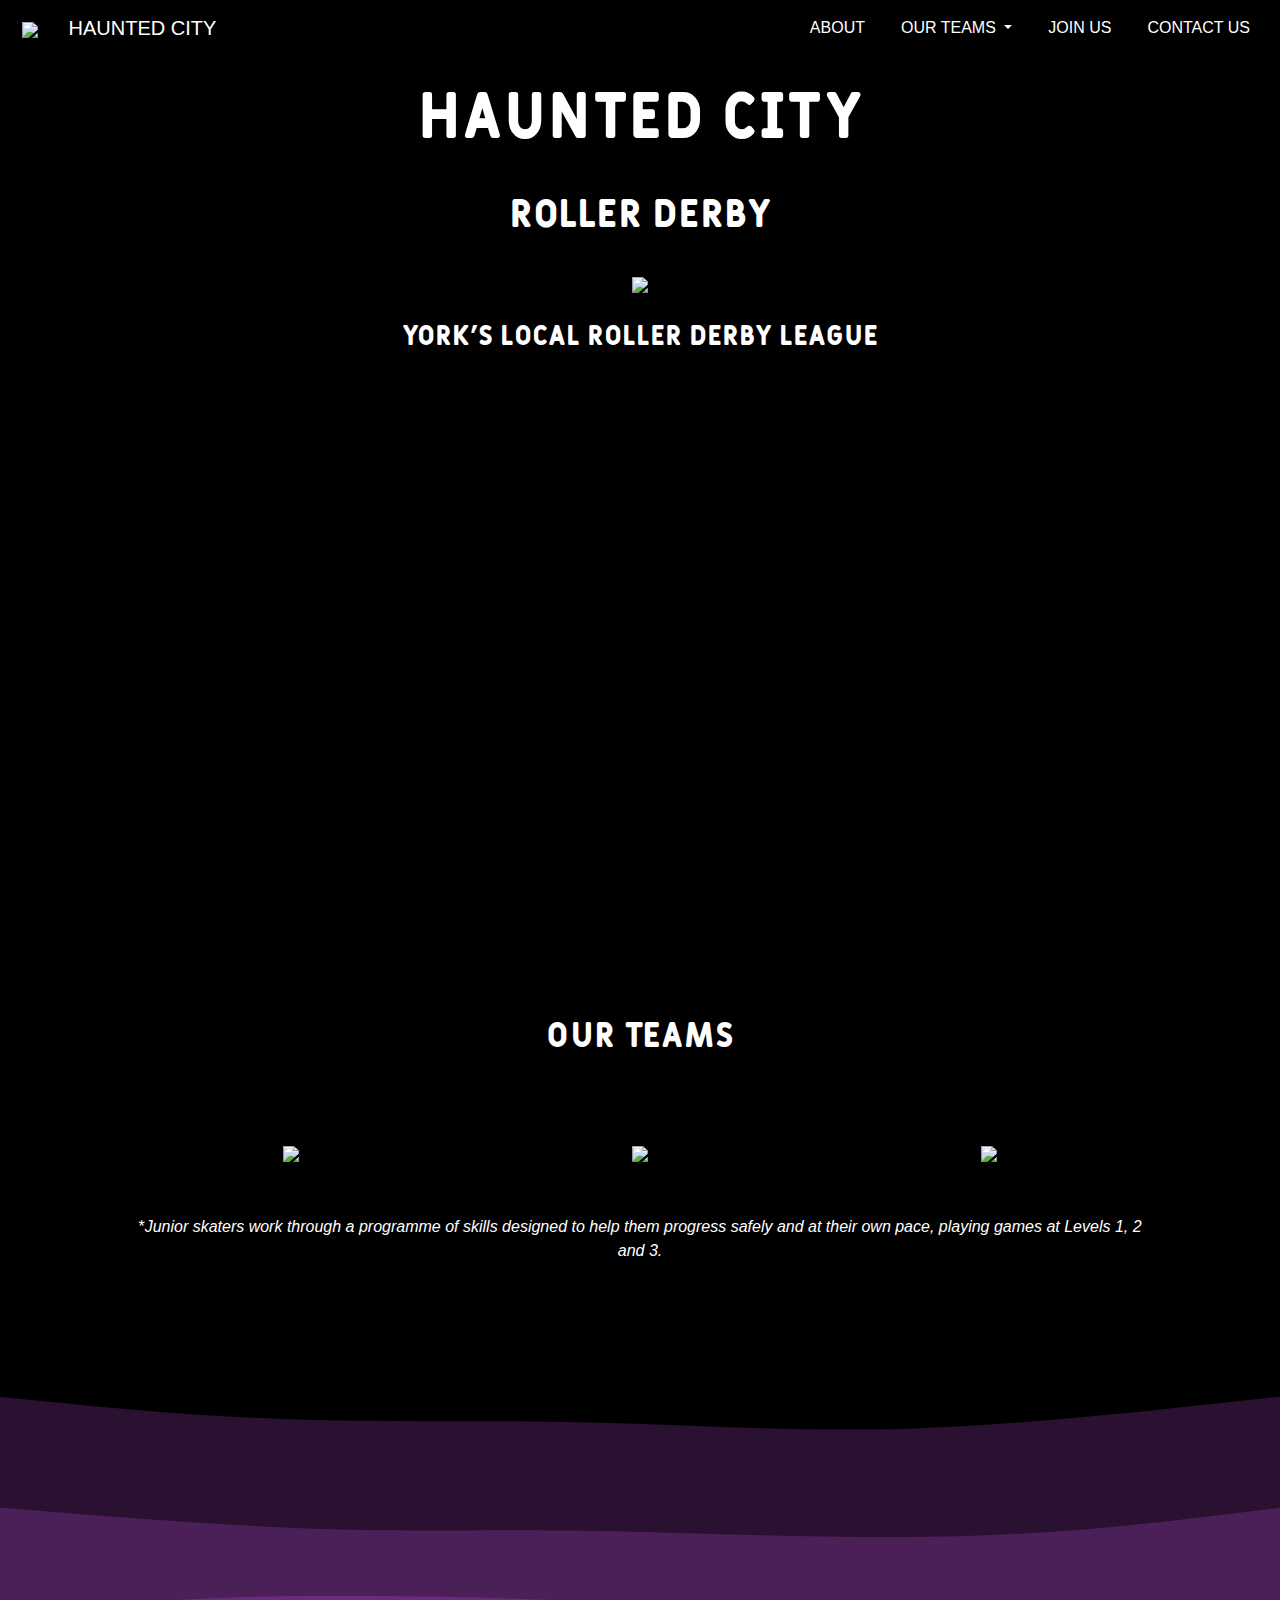
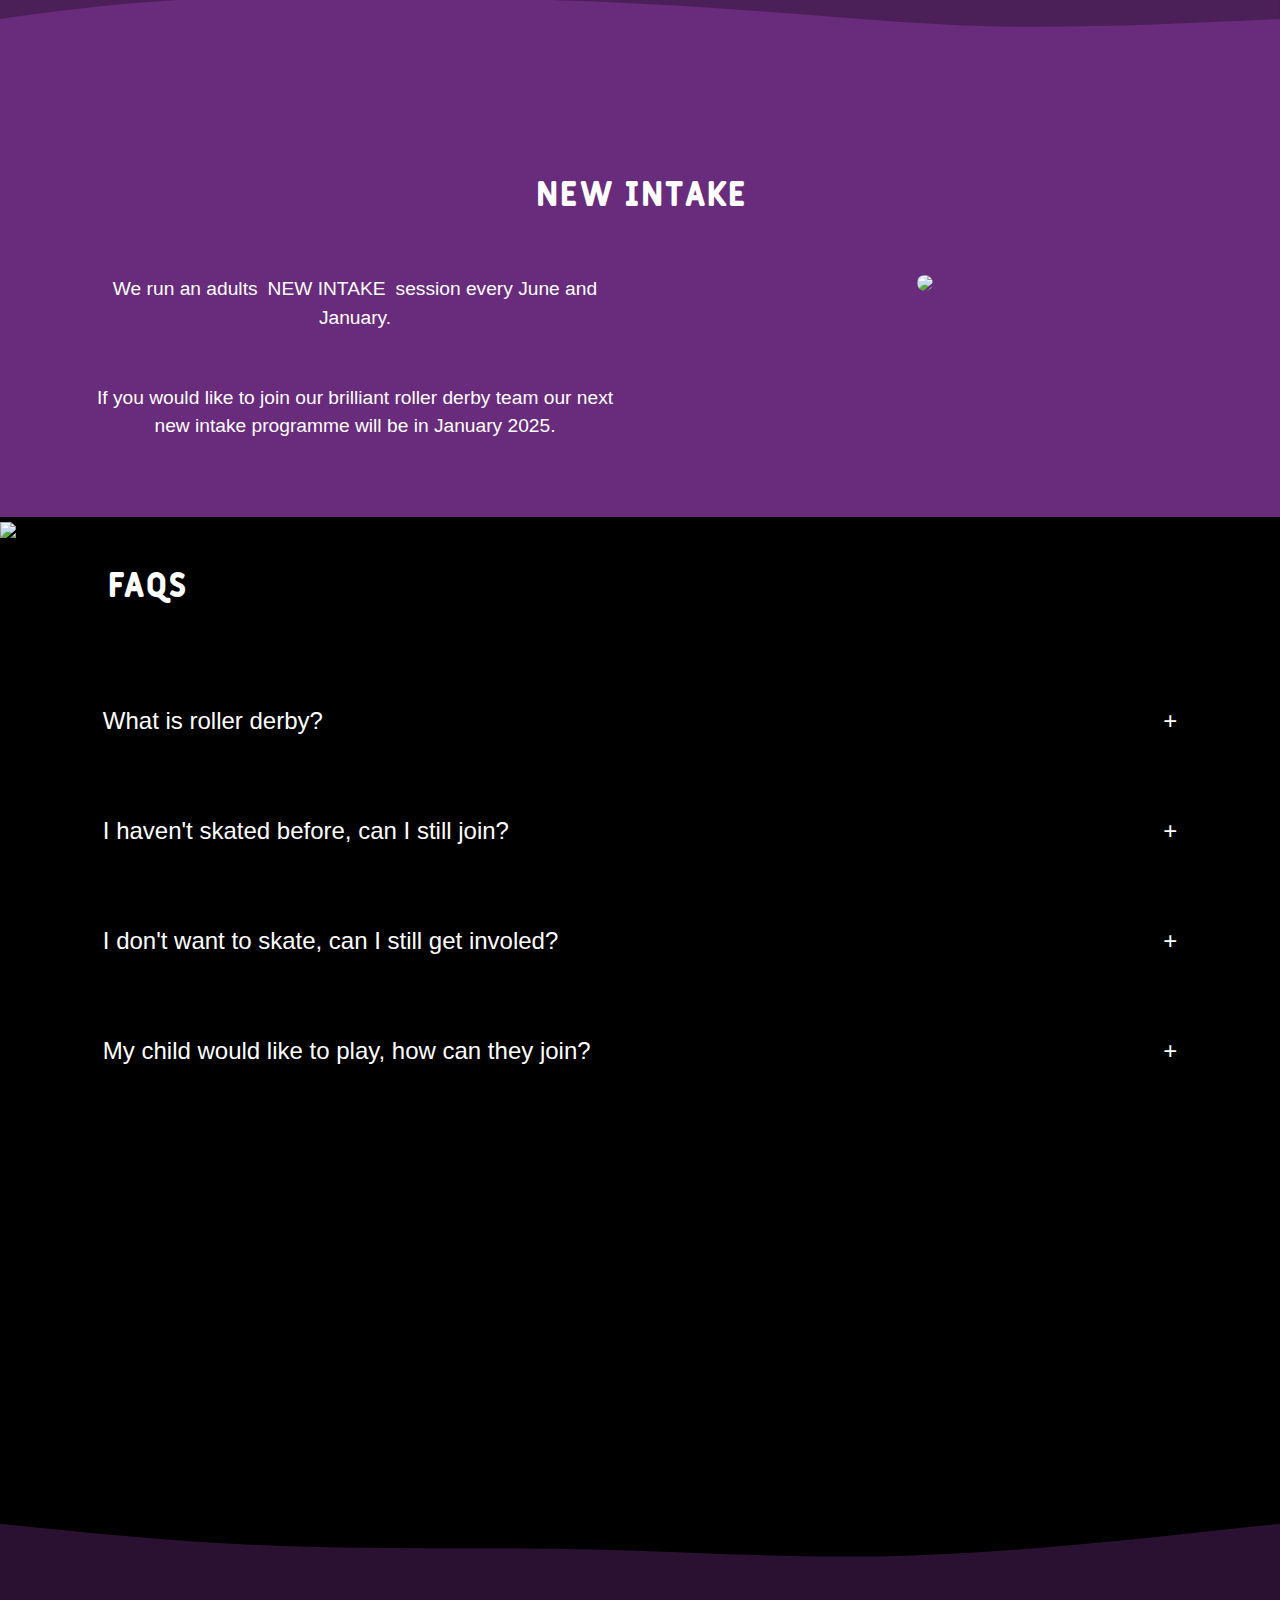
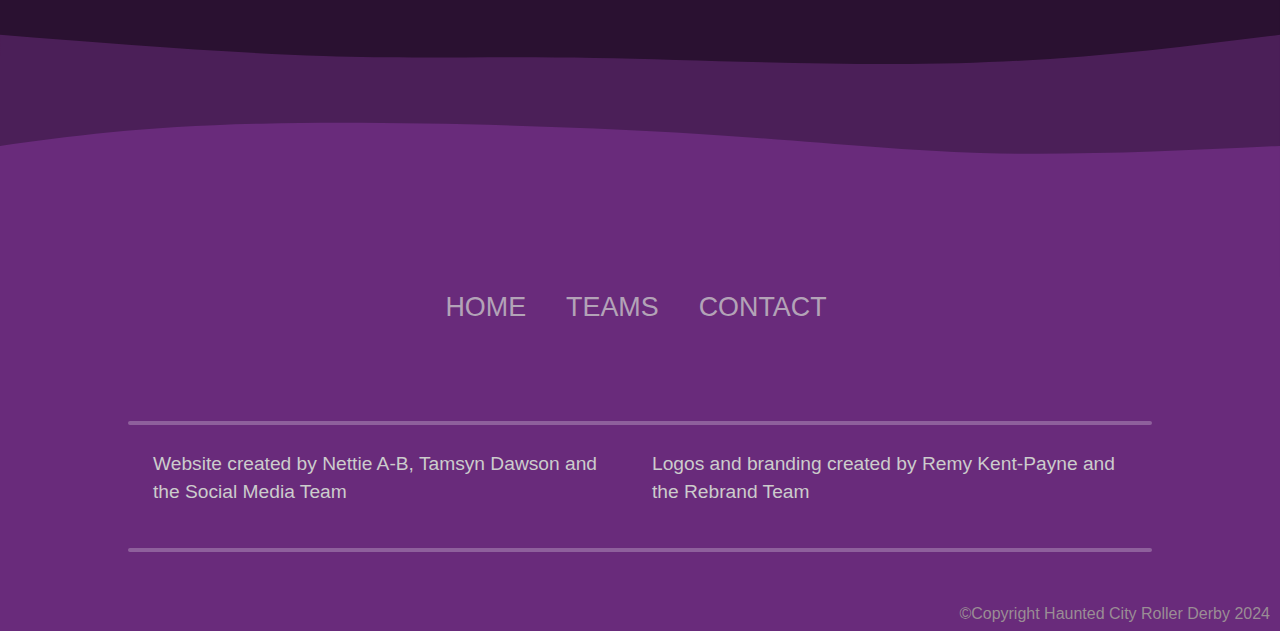
==== commit d16d4dee: "adding to About and New Skaters" ====
--- a/index.html
+++ b/index.html
@@ -3,39 +3,49 @@
 <head>
     <meta charset="UTF-8">
     <meta name="viewport" content="width=device-width, initial-scale=1.0">
+      <!--Meta Data for Facebook-->
+      <meta property="og:title" content="Haunted City Roller Derby York" />     
+      <meta property="og:type" content="website" />
+      <meta property="og:url" content="" />
+      <meta property="og:image" content="" />
+
+      <title>Haunted City York</title>
+      <link rel="icon" type="public/HauntedCityRollerDerbyCutOut.png" href="public/HauntedCityRollerDerbyCutOut.png">  
       <!-- Bootstrap -->
   <link href="https://cdn.jsdelivr.net/npm/bootstrap@5.3.3/dist/css/bootstrap.min.css" rel="stylesheet" integrity="sha384-QWTKZyjpPEjISv5WaRU9OFeRpok6YctnYmDr5pNlyT2bRjXh0JMhjY6hW+ALEwIH" crossorigin="anonymous">    <link rel="stylesheet" href="/styles.css">
   <link rel="stylesheet" href="public/styles.css"> 
 
   <header>
-    <nav class="navbar navbar-expand-lg navbar-mainbg navbar-dark bg-dark">
+    <nav class="navbar navbar-expand-lg navbar-mainbg navbar-dark">
       <div class="container-fluid">
-        <a class="navbar-brand navbar-logo" href="/">
-          <!--<img class="Esk-logo" src=" ">  <!-- onError="this.onerror=null;this.src='/Esk-logo.png';">-->
+        <a class="navbar-brand navbar-logo" href="index.html">
+          <img class="bar-logo" src="public/HauntedCityRollerDerbyCutOut.png">  <!-- onError="this.onerror=null;this.src='/Esk-logo.png';">-->
           Haunted City</a>
         <button class="navbar-toggler" type="button" data-bs-toggle="collapse" data-bs-target="#navbarSupportedContent" aria-controls="navbarSupportedContent" aria-expanded="false"
           aria-label="Toggle navigation">
-          <i class="fas fa-bars text-purple"></i>
+          <span class="navbar-toggler-icon"></span>
         </button>
 
         <div class="collapse navbar-collapse" id="navbarSupportedContent">
-          <ul class="navbar-nav mr-auto">
+          <ul class="navbar-nav ms-auto">
             <li class="nav-item">
-              <a class="nav-link" href="/">Home</a>
+              <a class="nav-link" href="About.html">About</a>
             </li>
             <li class="nav-item dropdown">
-              <a class="nav-link dropdown-toggle" href="#" id="navbarDropdown" role="button" data-toggle="dropdown" aria-haspopup="true" aria-expanded="false">
+              <a class="nav-link dropdown-toggle" href="Teams.html" id="navbarDropdown" role="button" data-bs-toggle="dropdown" aria-expanded="false">
                 Our Teams
               </a>
-              <div class="dropdown-menu" aria-labelledby="navbarDropdown">
-                <a class="dropdown-item" href="#">Wraiths</a>
-                <a class="dropdown-item" href="#">Phantoms</a>
-                <div class="dropdown-divider"></div>
-                <a class="dropdown-item" href="#">Terros</a>
-              </div>
+              <ul class="dropdown-menu dropdown-menu-dark" aria-labelledby="navbarDropdown">
+                <li><a class="dropdown-item" href="Wraiths.html">Wraiths</a></li>
+                <li><a class="dropdown-item" href="Phantoms.html">Phantoms</a></li>
+                <li><a class="dropdown-item" href="Terrors.html">Terrors</a></li>
+              </ul>
             </li>
             <li class="nav-item">
-              <a class="nav-link" href="/">Contact Us</a>
+              <a class="nav-link" href="NewSkaters.html">Join Us</a>
+            </li>
+            <li class="nav-item">
+              <a class="nav-link" href="Contact.html">Contact Us</a>
             </li>
           </ul>
         </div>
@@ -55,43 +65,13 @@
             <h2 id="subtitle">Roller derby</h2>
         </div>
 
-        <div id="title-card">
-                <img class="img-fluid rotating" src="public/HauntedCityRollerDerbyCutOut.png">
-                <h3>York's local roller derby league</h3>
-            </div>
+        <div class="title-card">
+            <img class="img-fluid rotating" src="public/HauntedCityRollerDerbyCutOut.png">
+            <h3>York's local roller derby league</h3>
+          </div>
       </div>
 
-        <!--<hr>-->
-
-
-
-        <!--<div class="container text-center" id="team-card">
-
-          <div class="row">
-            <h2>Our Teams</h2>
-
-            <div class="col-md-4">
-              <img class="img-fluid" src="public/HauntedCityRollerDerbyCutOut.png">
-              <h3>WRAITHS</h3>
-              <p>Our WFTDA aligned competing team, trans and non-binary inclusive (previously called Minxters).</p>
-            </div>
-            <div class="col-md-4">
-              <img class="img-fluid" src="public/HauntedCityRollerDerbyCutOut.png">
-              <h3>PHANTOMS</h3>
-              <p>Our Open to All (OTA) challenge team, an inclusive training programme for all genders (previously called Monsters).</p>
-            </div>
-            <div class="col-md-4">
-              <img class="img-fluid" src="public/HauntedCityRollerDerbyCutOut.png">
-              <h3>TERRORS</h3>
-              <p>Open to all young people aged 8 -17 years, no previous skating experience necessary*.</p>  
-            </div>
-
-          </div>
-            <p id="junior-star">*<em>Junior skaters work through a programme of skills designed to help them progress safely and at their own pace, playing games at Levels 1, 2 and 3.</em></p>
-
-        </div>-->
-
-        <div class="list-container full-screen">
+        <div class="list-container">
           <div class="row">
             <h2>Our Teams</h2>
             <div class="col-md-4">
@@ -125,49 +105,101 @@
             <p id="junior-star">*<em>Junior skaters work through a programme of skills designed to help them progress safely and at their own pace, playing games at Levels 1, 2 and 3.</em></p>
           </div>
         </div>
-        
-        <!--<hr>-->
-
-        <div class="div-img">
-
-        </div>
-
-    </div>
-
-
-    <div class="container-fluid fullscreen text-center new-intake purple">
-
-      <div class="row">
-
-          <div class="col-md-6 order-md-last">
-              <img class="new-intake-img" src="public/derby_group1.jpg">
-          </div>
-
-          <h2>New Intake</h2>
-
-          <div class="col-md-6 align-self-centre text-center">
-              <p>We run an adults New Intake session every June and January.</p>
-              <p>If you would like to join our brilliant roller derby team our next new intake programme will be in January 2025.</p>
-
-              <p><a class="grey-button btn" href="">More information here</a></p>
-
-              <!--<p>At Energise Leisure Centre, Acomb</p>
-              <p>The first new intake session: 12:30 - 13:15</p>
-              <p>All other sessions: 12:45 - 13:15</p>-->
-        
-          </div>
+
+    <!--
+    <svg width="100%" height="100%" id="svg" viewBox="0 0 1440 490" xmlns="http://www.w3.org/2000/svg" class="transition duration-300 ease-in-out delay-150"><path d="M 0,500 L 0,93 C 88.25,84.17857142857143 176.5,75.35714285714286 304,64 C 431.5,52.642857142857146 598.25,38.74999999999999 741,49 C 883.75,59.25000000000001 1002.5,93.64285714285715 1115,105 C 1227.5,116.35714285714285 1333.75,104.67857142857142 1440,93 L 1440,500 L 0,500 Z" stroke="none" stroke-width="0" fill="#692b7b" fill-opacity="0.4" class="transition-all duration-300 ease-in-out delay-150 path-0"></path><path d="M 0,500 L 0,218 C 138.14285714285717,244.64285714285714 276.28571428571433,271.2857142857143 405,259 C 533.7142857142857,246.71428571428572 653.0000000000001,195.5 768,182 C 882.9999999999999,168.5 993.7142857142856,192.71428571428572 1105,205 C 1216.2857142857144,217.28571428571428 1328.1428571428573,217.64285714285714 1440,218 L 1440,500 L 0,500 Z" stroke="none" stroke-width="0" fill="#692b7b" fill-opacity="0.53" class="transition-all duration-300 ease-in-out delay-150 path-1"></path><path d="M 0,500 L 0,343 C 113.96428571428572,323.3571428571429 227.92857142857144,303.7142857142857 362,299 C 496.07142857142856,294.2857142857143 650.25,304.5 783,319 C 915.75,333.5 1027.0714285714287,352.28571428571433 1133,357 C 1238.9285714285713,361.71428571428567 1339.4642857142858,352.35714285714283 1440,343 L 1440,500 L 0,500 Z" stroke="none" stroke-width="0" fill="#692b7b" fill-opacity="1" class="transition-all duration-300 ease-in-out delay-150 path-2"></path></svg>
+  -->
+
+    <svg width="100%" height="100%" id="svg" viewBox="0 0 1440 490" xmlns="http://www.w3.org/2000/svg" class="transition duration-300 ease-in-out delay-150"><style>
+      .path-0{
+        animation:pathAnim-0 4s;
+        animation-timing-function: linear;
+        animation-iteration-count: infinite;
+      }
+      @keyframes pathAnim-0{
+        0%{
+          d: path("M 0,500 L 0,93 C 101.89285714285714,103.53571428571428 203.78571428571428,114.07142857142857 316,118 C 428.2142857142857,121.92857142857143 550.75,119.25 667,122 C 783.25,124.75 893.2142857142858,132.92857142857144 1021,129 C 1148.7857142857142,125.07142857142857 1294.392857142857,109.03571428571428 1440,93 L 1440,500 L 0,500 Z");
+        }
+        25%{
+          d: path("M 0,500 L 0,93 C 110.32142857142858,83.57142857142857 220.64285714285717,74.14285714285714 345,89 C 469.35714285714283,103.85714285714286 607.7499999999999,143 720,134 C 832.2500000000001,125.00000000000001 918.3571428571429,67.85714285714286 1034,53 C 1149.642857142857,38.14285714285714 1294.8214285714284,65.57142857142857 1440,93 L 1440,500 L 0,500 Z");
+        }
+        50%{
+          d: path("M 0,500 L 0,93 C 139.39285714285714,67.67857142857143 278.7857142857143,42.35714285714286 386,58 C 493.2142857142857,73.64285714285714 568.25,130.25 698,135 C 827.75,139.75 1012.2142857142856,92.64285714285714 1145,77 C 1277.7857142857144,61.357142857142854 1358.8928571428573,77.17857142857143 1440,93 L 1440,500 L 0,500 Z");
+        }
+        75%{
+          d: path("M 0,500 L 0,93 C 156.78571428571428,92.67857142857143 313.57142857142856,92.35714285714286 423,101 C 532.4285714285714,109.64285714285714 594.5,127.25000000000001 712,115 C 829.5,102.74999999999999 1002.4285714285713,60.64285714285714 1133,52 C 1263.5714285714287,43.35714285714286 1351.7857142857142,68.17857142857143 1440,93 L 1440,500 L 0,500 Z");
+        }
+        100%{
+          d: path("M 0,500 L 0,93 C 101.89285714285714,103.53571428571428 203.78571428571428,114.07142857142857 316,118 C 428.2142857142857,121.92857142857143 550.75,119.25 667,122 C 783.25,124.75 893.2142857142858,132.92857142857144 1021,129 C 1148.7857142857142,125.07142857142857 1294.392857142857,109.03571428571428 1440,93 L 1440,500 L 0,500 Z");
+        }
+      }</style><path d="M 0,500 L 0,93 C 101.89285714285714,103.53571428571428 203.78571428571428,114.07142857142857 316,118 C 428.2142857142857,121.92857142857143 550.75,119.25 667,122 C 783.25,124.75 893.2142857142858,132.92857142857144 1021,129 C 1148.7857142857142,125.07142857142857 1294.392857142857,109.03571428571428 1440,93 L 1440,500 L 0,500 Z" stroke="none" stroke-width="0" fill="#692b7b" fill-opacity="0.4" class="transition-all duration-300 ease-in-out delay-150 path-0"></path><style>
+      .path-1{
+        animation:pathAnim-1 4s;
+        animation-timing-function: linear;
+        animation-iteration-count: infinite;
+      }
+      @keyframes pathAnim-1{
+        0%{
+          d: path("M 0,500 L 0,218 C 129.35714285714286,228.28571428571428 258.7142857142857,238.57142857142858 364,242 C 469.2857142857143,245.42857142857142 550.4999999999999,242.00000000000003 669,244 C 787.5000000000001,245.99999999999997 943.2857142857142,253.42857142857142 1078,250 C 1212.7142857142858,246.57142857142858 1326.357142857143,232.28571428571428 1440,218 L 1440,500 L 0,500 Z");
+        }
+        25%{
+          d: path("M 0,500 L 0,218 C 106.42857142857142,223.92857142857144 212.85714285714283,229.85714285714286 347,230 C 481.14285714285717,230.14285714285714 643.0000000000001,224.5 779,221 C 914.9999999999999,217.5 1025.142857142857,216.14285714285717 1131,216 C 1236.857142857143,215.85714285714283 1338.4285714285716,216.92857142857142 1440,218 L 1440,500 L 0,500 Z");
+        }
+        50%{
+          d: path("M 0,500 L 0,218 C 118.17857142857142,243.17857142857144 236.35714285714283,268.3571428571429 355,253 C 473.64285714285717,237.64285714285714 592.7499999999999,181.75 699,174 C 805.2500000000001,166.25 898.6428571428573,206.64285714285717 1020,222 C 1141.3571428571427,237.35714285714283 1290.6785714285713,227.67857142857142 1440,218 L 1440,500 L 0,500 Z");
+        }
+        75%{
+          d: path("M 0,500 L 0,218 C 99.78571428571428,200.92857142857144 199.57142857142856,183.85714285714286 314,188 C 428.42857142857144,192.14285714285714 557.4999999999999,217.5 675,235 C 792.5000000000001,252.5 898.4285714285716,262.1428571428571 1024,258 C 1149.5714285714284,253.85714285714286 1294.7857142857142,235.92857142857144 1440,218 L 1440,500 L 0,500 Z");
+        }
+        100%{
+          d: path("M 0,500 L 0,218 C 129.35714285714286,228.28571428571428 258.7142857142857,238.57142857142858 364,242 C 469.2857142857143,245.42857142857142 550.4999999999999,242.00000000000003 669,244 C 787.5000000000001,245.99999999999997 943.2857142857142,253.42857142857142 1078,250 C 1212.7142857142858,246.57142857142858 1326.357142857143,232.28571428571428 1440,218 L 1440,500 L 0,500 Z");
+        }
+      }</style><path d="M 0,500 L 0,218 C 129.35714285714286,228.28571428571428 258.7142857142857,238.57142857142858 364,242 C 469.2857142857143,245.42857142857142 550.4999999999999,242.00000000000003 669,244 C 787.5000000000001,245.99999999999997 943.2857142857142,253.42857142857142 1078,250 C 1212.7142857142858,246.57142857142858 1326.357142857143,232.28571428571428 1440,218 L 1440,500 L 0,500 Z" stroke="none" stroke-width="0" fill="#692b7b" fill-opacity="0.53" class="transition-all duration-300 ease-in-out delay-150 path-1"></path><style>
+      .path-2{
+        animation:pathAnim-2 4s;
+        animation-timing-function: linear;
+        animation-iteration-count: infinite;
+      }
+      @keyframes pathAnim-2{
+        0%{
+          d: path("M 0,500 L 0,343 C 79.75,332.0357142857143 159.5,321.07142857142856 294,318 C 428.5,314.92857142857144 617.7499999999999,319.75 760,328 C 902.2500000000001,336.25 997.5,347.92857142857144 1103,351 C 1208.5,354.07142857142856 1324.25,348.5357142857143 1440,343 L 1440,500 L 0,500 Z");
+        }
+        25%{
+          d: path("M 0,500 L 0,343 C 123.53571428571428,334.17857142857144 247.07142857142856,325.35714285714283 367,327 C 486.92857142857144,328.64285714285717 603.2499999999999,340.75 724,354 C 844.7500000000001,367.25 969.9285714285716,381.64285714285717 1090,380 C 1210.0714285714284,378.35714285714283 1325.0357142857142,360.67857142857144 1440,343 L 1440,500 L 0,500 Z");
+        }
+        50%{
+          d: path("M 0,500 L 0,343 C 148.46428571428572,362.17857142857144 296.92857142857144,381.35714285714283 414,385 C 531.0714285714286,388.64285714285717 616.75,376.75 718,366 C 819.25,355.25 936.0714285714287,345.64285714285717 1059,342 C 1181.9285714285713,338.35714285714283 1310.9642857142858,340.67857142857144 1440,343 L 1440,500 L 0,500 Z");
+        }
+        75%{
+          d: path("M 0,500 L 0,343 C 123.39285714285714,329.7857142857143 246.78571428571428,316.57142857142856 374,325 C 501.2142857142857,333.42857142857144 632.2499999999999,363.50000000000006 758,372 C 883.7500000000001,380.49999999999994 1004.2142857142858,367.4285714285714 1117,359 C 1229.7857142857142,350.5714285714286 1334.892857142857,346.78571428571433 1440,343 L 1440,500 L 0,500 Z");
+        }
+        100%{
+          d: path("M 0,500 L 0,343 C 79.75,332.0357142857143 159.5,321.07142857142856 294,318 C 428.5,314.92857142857144 617.7499999999999,319.75 760,328 C 902.2500000000001,336.25 997.5,347.92857142857144 1103,351 C 1208.5,354.07142857142856 1324.25,348.5357142857143 1440,343 L 1440,500 L 0,500 Z");
+        }
+      }</style><path d="M 0,500 L 0,343 C 79.75,332.0357142857143 159.5,321.07142857142856 294,318 C 428.5,314.92857142857144 617.7499999999999,319.75 760,328 C 902.2500000000001,336.25 997.5,347.92857142857144 1103,351 C 1208.5,354.07142857142856 1324.25,348.5357142857143 1440,343 L 1440,500 L 0,500 Z" stroke="none" stroke-width="0" fill="#692b7b" fill-opacity="1" class="transition-all duration-300 ease-in-out delay-150 path-2"></path></svg>
+    
+
+      <div class="container-fluid fullscreen text-center new-intake purple">
+
+        <div class="container">
+          <div class="row">
+
+            <div class="col-md-6 order-md-last">
+                <img class="new-intake-img" src="public/derby_group1.jpg">
+            </div>
+  
+            <h2>New Intake</h2>
+  
+            <div class="col-md-6 text-center">
+            
+                <p>We run an adults<a href="NewSkaters.html">New Intake</a>session every June and January.</p>
+                <p>If you would like to join our brilliant roller derby team our next new intake programme will be in January 2025.</p>
           
-      </div>
-
-      <!--<p>For more information, and to secure a place, please contact</p>
-      <p>email</p>
-      <p>You can also get in touch with us on our socials:</p>
-
-      <ul class="social_icon">
-          <li><a href="https://www.facebook.com/yorkrollerderby"><ion-icon name="logo-facebook"></ion-icon></a></li>
-          <li><a href="https://x.com/York_Minxters"><ion-icon name="logo-twitter"></ion-icon></a></li>
-          <li><a href="https://www.instagram.com/yorkminxters/"><ion-icon name="logo-instagram"></ion-icon></a></li>
-      </ul>-->
+            </div>
+            
+        </div>
+
+        </div>
 
   </div>
 
@@ -186,7 +218,7 @@
         <details>
           <summary>I haven't skated before, can I still join?</summary>
           <div>
-            Absolutely! Sign up for our <a href="">New Skate Intake</a>. We will teach you all the skills you need to skate and play roller derby. You don't even need your own skates, we can provide you with the skates and pads for your first 6 weeks.
+            Absolutely! Sign up for our <a href="NewSkaters.html">New Intake</a>. We will teach you all the skills you need to skate and play roller derby. You don't even need your own skates, we can provide you with the skates and pads for your first intake.
           </div>
         </details>
 
@@ -206,18 +238,88 @@
         </details>
 
   </div>
+
+  <svg width="100%" height="100%" id="svg" viewBox="0 0 1440 490" xmlns="http://www.w3.org/2000/svg" class="transition duration-300 ease-in-out delay-150"><style>
+    .path-0{
+      animation:pathAnim-0 4s;
+      animation-timing-function: linear;
+      animation-iteration-count: infinite;
+    }
+    @keyframes pathAnim-0{
+      0%{
+        d: path("M 0,500 L 0,93 C 101.89285714285714,103.53571428571428 203.78571428571428,114.07142857142857 316,118 C 428.2142857142857,121.92857142857143 550.75,119.25 667,122 C 783.25,124.75 893.2142857142858,132.92857142857144 1021,129 C 1148.7857142857142,125.07142857142857 1294.392857142857,109.03571428571428 1440,93 L 1440,500 L 0,500 Z");
+      }
+      25%{
+        d: path("M 0,500 L 0,93 C 110.32142857142858,83.57142857142857 220.64285714285717,74.14285714285714 345,89 C 469.35714285714283,103.85714285714286 607.7499999999999,143 720,134 C 832.2500000000001,125.00000000000001 918.3571428571429,67.85714285714286 1034,53 C 1149.642857142857,38.14285714285714 1294.8214285714284,65.57142857142857 1440,93 L 1440,500 L 0,500 Z");
+      }
+      50%{
+        d: path("M 0,500 L 0,93 C 139.39285714285714,67.67857142857143 278.7857142857143,42.35714285714286 386,58 C 493.2142857142857,73.64285714285714 568.25,130.25 698,135 C 827.75,139.75 1012.2142857142856,92.64285714285714 1145,77 C 1277.7857142857144,61.357142857142854 1358.8928571428573,77.17857142857143 1440,93 L 1440,500 L 0,500 Z");
+      }
+      75%{
+        d: path("M 0,500 L 0,93 C 156.78571428571428,92.67857142857143 313.57142857142856,92.35714285714286 423,101 C 532.4285714285714,109.64285714285714 594.5,127.25000000000001 712,115 C 829.5,102.74999999999999 1002.4285714285713,60.64285714285714 1133,52 C 1263.5714285714287,43.35714285714286 1351.7857142857142,68.17857142857143 1440,93 L 1440,500 L 0,500 Z");
+      }
+      100%{
+        d: path("M 0,500 L 0,93 C 101.89285714285714,103.53571428571428 203.78571428571428,114.07142857142857 316,118 C 428.2142857142857,121.92857142857143 550.75,119.25 667,122 C 783.25,124.75 893.2142857142858,132.92857142857144 1021,129 C 1148.7857142857142,125.07142857142857 1294.392857142857,109.03571428571428 1440,93 L 1440,500 L 0,500 Z");
+      }
+    }</style><path d="M 0,500 L 0,93 C 101.89285714285714,103.53571428571428 203.78571428571428,114.07142857142857 316,118 C 428.2142857142857,121.92857142857143 550.75,119.25 667,122 C 783.25,124.75 893.2142857142858,132.92857142857144 1021,129 C 1148.7857142857142,125.07142857142857 1294.392857142857,109.03571428571428 1440,93 L 1440,500 L 0,500 Z" stroke="none" stroke-width="0" fill="#692b7b" fill-opacity="0.4" class="transition-all duration-300 ease-in-out delay-150 path-0"></path><style>
+    .path-1{
+      animation:pathAnim-1 4s;
+      animation-timing-function: linear;
+      animation-iteration-count: infinite;
+    }
+    @keyframes pathAnim-1{
+      0%{
+        d: path("M 0,500 L 0,218 C 129.35714285714286,228.28571428571428 258.7142857142857,238.57142857142858 364,242 C 469.2857142857143,245.42857142857142 550.4999999999999,242.00000000000003 669,244 C 787.5000000000001,245.99999999999997 943.2857142857142,253.42857142857142 1078,250 C 1212.7142857142858,246.57142857142858 1326.357142857143,232.28571428571428 1440,218 L 1440,500 L 0,500 Z");
+      }
+      25%{
+        d: path("M 0,500 L 0,218 C 106.42857142857142,223.92857142857144 212.85714285714283,229.85714285714286 347,230 C 481.14285714285717,230.14285714285714 643.0000000000001,224.5 779,221 C 914.9999999999999,217.5 1025.142857142857,216.14285714285717 1131,216 C 1236.857142857143,215.85714285714283 1338.4285714285716,216.92857142857142 1440,218 L 1440,500 L 0,500 Z");
+      }
+      50%{
+        d: path("M 0,500 L 0,218 C 118.17857142857142,243.17857142857144 236.35714285714283,268.3571428571429 355,253 C 473.64285714285717,237.64285714285714 592.7499999999999,181.75 699,174 C 805.2500000000001,166.25 898.6428571428573,206.64285714285717 1020,222 C 1141.3571428571427,237.35714285714283 1290.6785714285713,227.67857142857142 1440,218 L 1440,500 L 0,500 Z");
+      }
+      75%{
+        d: path("M 0,500 L 0,218 C 99.78571428571428,200.92857142857144 199.57142857142856,183.85714285714286 314,188 C 428.42857142857144,192.14285714285714 557.4999999999999,217.5 675,235 C 792.5000000000001,252.5 898.4285714285716,262.1428571428571 1024,258 C 1149.5714285714284,253.85714285714286 1294.7857142857142,235.92857142857144 1440,218 L 1440,500 L 0,500 Z");
+      }
+      100%{
+        d: path("M 0,500 L 0,218 C 129.35714285714286,228.28571428571428 258.7142857142857,238.57142857142858 364,242 C 469.2857142857143,245.42857142857142 550.4999999999999,242.00000000000003 669,244 C 787.5000000000001,245.99999999999997 943.2857142857142,253.42857142857142 1078,250 C 1212.7142857142858,246.57142857142858 1326.357142857143,232.28571428571428 1440,218 L 1440,500 L 0,500 Z");
+      }
+    }</style><path d="M 0,500 L 0,218 C 129.35714285714286,228.28571428571428 258.7142857142857,238.57142857142858 364,242 C 469.2857142857143,245.42857142857142 550.4999999999999,242.00000000000003 669,244 C 787.5000000000001,245.99999999999997 943.2857142857142,253.42857142857142 1078,250 C 1212.7142857142858,246.57142857142858 1326.357142857143,232.28571428571428 1440,218 L 1440,500 L 0,500 Z" stroke="none" stroke-width="0" fill="#692b7b" fill-opacity="0.53" class="transition-all duration-300 ease-in-out delay-150 path-1"></path><style>
+    .path-2{
+      animation:pathAnim-2 4s;
+      animation-timing-function: linear;
+      animation-iteration-count: infinite;
+    }
+    @keyframes pathAnim-2{
+      0%{
+        d: path("M 0,500 L 0,343 C 79.75,332.0357142857143 159.5,321.07142857142856 294,318 C 428.5,314.92857142857144 617.7499999999999,319.75 760,328 C 902.2500000000001,336.25 997.5,347.92857142857144 1103,351 C 1208.5,354.07142857142856 1324.25,348.5357142857143 1440,343 L 1440,500 L 0,500 Z");
+      }
+      25%{
+        d: path("M 0,500 L 0,343 C 123.53571428571428,334.17857142857144 247.07142857142856,325.35714285714283 367,327 C 486.92857142857144,328.64285714285717 603.2499999999999,340.75 724,354 C 844.7500000000001,367.25 969.9285714285716,381.64285714285717 1090,380 C 1210.0714285714284,378.35714285714283 1325.0357142857142,360.67857142857144 1440,343 L 1440,500 L 0,500 Z");
+      }
+      50%{
+        d: path("M 0,500 L 0,343 C 148.46428571428572,362.17857142857144 296.92857142857144,381.35714285714283 414,385 C 531.0714285714286,388.64285714285717 616.75,376.75 718,366 C 819.25,355.25 936.0714285714287,345.64285714285717 1059,342 C 1181.9285714285713,338.35714285714283 1310.9642857142858,340.67857142857144 1440,343 L 1440,500 L 0,500 Z");
+      }
+      75%{
+        d: path("M 0,500 L 0,343 C 123.39285714285714,329.7857142857143 246.78571428571428,316.57142857142856 374,325 C 501.2142857142857,333.42857142857144 632.2499999999999,363.50000000000006 758,372 C 883.7500000000001,380.49999999999994 1004.2142857142858,367.4285714285714 1117,359 C 1229.7857142857142,350.5714285714286 1334.892857142857,346.78571428571433 1440,343 L 1440,500 L 0,500 Z");
+      }
+      100%{
+        d: path("M 0,500 L 0,343 C 79.75,332.0357142857143 159.5,321.07142857142856 294,318 C 428.5,314.92857142857144 617.7499999999999,319.75 760,328 C 902.2500000000001,336.25 997.5,347.92857142857144 1103,351 C 1208.5,354.07142857142856 1324.25,348.5357142857143 1440,343 L 1440,500 L 0,500 Z");
+      }
+    }</style><path d="M 0,500 L 0,343 C 79.75,332.0357142857143 159.5,321.07142857142856 294,318 C 428.5,314.92857142857144 617.7499999999999,319.75 760,328 C 902.2500000000001,336.25 997.5,347.92857142857144 1103,351 C 1208.5,354.07142857142856 1324.25,348.5357142857143 1440,343 L 1440,500 L 0,500 Z" stroke="none" stroke-width="0" fill="#692b7b" fill-opacity="1" class="transition-all duration-300 ease-in-out delay-150 path-2"></path></svg>
+  
+    
     
     <div id="footer-div">
 
          <ul class="menu">
               <li class="nav-item">
-                <a class="nav-link" href="/">Home</a>
+                <a class="nav-link" href="#">Home</a>
               </li>
               <li class="nav-item">
-                <a class="nav-link" href="/teams">Teams</a>
+                <a class="nav-link" href="Teams.html">Teams</a>
               </li>
               <li class="nav-item">
-                <a class="nav-link" href="/">Contact Us</a>
+                <a class="nav-link" href="Contact.html">Contact</a>
               </li>
             </ul> 
       
@@ -230,16 +332,18 @@
           <hr>
 
       <div class="container" id="designed-by">
-        <div class="row">
+        <div class="row"> 
           <div class="col-sm-6">
-            <p>Website designed and created by Nettie A-B and the Social Media Team</p>
+            <p>Website created by Nettie A-B, Tamsyn Dawson and the Social Media Team</p>
           </div>
           <div class="col-sm-6">
-            <p>Logos and branding designed by Remy Kent-Payne/Swampie and the Rebrand Team</p>
+            <p>Logos and branding created by Remy Kent-Payne and the Rebrand Team</p>
           </div>
 
         </div>
       </div>
+
+      <hr>
 
           <p id="copyright">©Copyright Haunted City Roller Derby 2024</p>
       
--- a/public/styles.css
+++ b/public/styles.css
@@ -24,9 +24,15 @@
   font-family: Arial, Helvetica, sans-serif;
 }
 
+h1{
+  padding-top: 50px;
+  padding-bottom: 50px;
+  font-family: FulboFont, Arial, Helvetica, sans-serif;
+  font-size: 3rem;
+}
+
 h2{
-  margin-bottom: 25px;
-  margin-top: 25px;
+  padding: 25px;
   font-size: 2.2rem;
   font-family: FulboFont, Arial, Helvetica, sans-serif;
 }
@@ -41,12 +47,45 @@
   font-size: 1.2rem;
 }
 
+a{
+  text-decoration: none;
+  text-transform: uppercase;
+  padding: 0;
+  font-size: 1.2rem;
+}
+
+/* unvisited link */
+p> a:link {
+  color: white;
+}
+
+/* visited link */
+p > a:visited {
+  color: var(--grey-colour);
+}
+
+/* mouse over link */
+p > a:hover {
+  color: black;
+}
+
+/* selected link */
+p> a:active {
+  color: green;
+} 
+
 hr{
   width: 25%;
   margin: auto;
   margin-top: 25px;
+  margin-bottom: 25px;
   border: 2px solid white; /*#692b7b;*/
   border-radius: 2px;
+}
+
+ul{
+  list-style:inside;
+  list-style: none;
 }
 
 
@@ -104,6 +143,58 @@
 .purple{
   /*background-image: url("derby3_purple.jpg"); */
   background-color: var(--purple-colour);
+}
+
+.white-card{
+  background-color: whitesmoke;
+  color: black;
+  border-radius: 12px;
+  width: 90%;
+  margin: auto;
+  margin-bottom: 25px;
+  padding-top: 25px;
+  padding-bottom: 25px;
+  padding-right: 25px;
+}
+
+.white-card li{
+  font-size: 1.1rem;
+}
+
+@media (min-width: 768px) {
+  .white-card{
+    width: 80%;
+  }
+}
+
+.grey-card{
+  width: 90%;
+  background-color: var(--grey-colour);
+  color: white;
+  border-top: 10px solid white;
+  border-right: 10px solid #4d4b4d;
+  border-left: 10px solid #ccc;
+  border-bottom: 10px solid #4d4b4d;
+  padding: 25px;
+  margin-top: 25px;
+}
+
+@media (min-width: 768px) {
+  .grey-card{
+    width: 60%;
+  }
+}
+
+.card hr{
+  margin: auto;
+  margin-top: 25px;
+  margin-bottom: 25px;
+}
+
+.header{
+  background-image: url(HauntedCityRollerDerbyGhostCutOutPurpleTop.png);
+  padding-bottom: 50px;
+  margin-bottom: 25px;
 }
 
 .grey-button{
@@ -150,73 +241,64 @@
   text-decoration: none;
 }
 
-.info-card{
-  padding-bottom: 50px;
-}
-
-.info-card img{
-  width: 100%;
-}
-
-.info-card p{
-  padding-left: 50px;
-  padding-right: 50px;
-}
-
-.info-card h2{
-  padding-top: 50px;
-  padding-bottom: 25px;
-}
-
-.img-card{
-    border-radius: 10px;
-    border: 3px solid var(--purple-colour);
-}
-
-@media (min-width: 768px) {
-  .info-card{
-    padding: 25px;
-  }
-
-  .info-card p{
-    padding: 0;
-  }
-
-  .info-card img{
-    border-radius: 10px;
-  }
-}
-
-/*.div-img{
-  position: absolute;
-  width: 100%;
-  height: 100%;
-  background-size: cover;
-  background-color: black;
-  background-image: url("derby2_tall.jpg");
-}*/
+.wave-card{
+  margin: 0px;
+  padding-top: 5px;
+  padding-bottom: 5px;
+}
 
 /*HomePage*/
 h1#title{
     text-align: center;
-    padding-top: 50px;
-    padding-bottom: clear;
+    padding-top: 25px;
+    padding-bottom: 0px;
     font-size: 4rem;
     font-family: FulboFont, Arial, Helvetica, sans-serif;
 }
 
-  h2#subtitle{
-    text-align: center;
-    padding-top: 25px;
-    padding-bottom: 25px;
-    font-size: 2.5rem;
-    font-family: FulboFont, Arial, Helvetica, sans-serif;
-  }
-
-#title-card{
-}
-
-#title-card img{
+h2#subtitle{
+  text-align: center;
+  padding-top: 25px;
+  padding-bottom: 25px;
+  font-size: 2.5rem;
+  font-family: FulboFont, Arial, Helvetica, sans-serif;
+}
+
+.navbar{
+  background-color: black;
+  color: #ccc;
+}
+
+.navbar-toggler{
+}
+
+.navbar{
+  background-color: black;
+  color: white;
+}
+
+.nav-link{
+color: white;
+}
+
+.nav-link:hover{
+color: var(--purple-colour);
+}
+
+.navbar-toggler{
+margin: 5px;
+}
+
+.navbar-toggler {
+border-color: white;
+}
+
+.bar-logo{
+  width: 50px;
+  margin-right: 25px;
+}
+
+.title-card img{
     width: 60%;
 }
 
@@ -263,42 +345,34 @@
 }
 
 @media (min-width: 576px) {
-  #title-card img{
-    width: 40%;
+  .title-card img{
+    width: 45%;
   }
 }
 
 @media (min-width: 768px) {
-  #title-card img{
-    width: 30%;
+  .title-card img{
+    width: 35%;
   }
 }
 
 @media (min-width: 992px) {
-  #title-card img{
+  .title-card img{
+    width: 25%;
+  }
+}
+
+@media (min-width: 1200px) {
+  .title-card img{
     width: 20%;
   }
 }
 
-@media (min-width: 1200px) {
-  #title-card img{
-    width: 15%;
-  }
-}
-
-#team-card{
-  margin-top: 100px;
-  margin-bottom: 100px;
-}
-
-#team-card img{
-  width: 50%;
-  margin-top: 25px;
-  margin-bottom: 10px;
-}
+
 
 
 .new-intake{
+  padding-bottom: 50px;
 }
 
 .new-intake-img{
@@ -313,19 +387,23 @@
 }
 
 .new-intake h2{
-  padding-top: 50px;
+  margin-top: 50px;
   padding-bottom: 25px;
 }
 
 @media (min-width: 768px) {
   .new-intake{
-    padding: 25px;
-    padding-top: 50px;
-
+    padding-top: 0px;
+    padding-bottom: 50px;
+  }
+
+  .new-intake h2{
+    margin-top: 0px;
+    padding-bottom: 25px;
   }
 
   .new-intake p{
-    padding: 0;
+    padding: 10px;
     padding-top: 25px;
   }
 
@@ -333,9 +411,6 @@
     width: 100%;
   }
 
-  .new-intake div{
-    padding-bottom: 50px;
-  }
 }
 
 
@@ -445,10 +520,47 @@
     color: grey;
 }
 
+/*OurTeams*/
+.ourTeams a:hover{
+  color: white;
+}
+
+.team-img{
+  width: 60%;
+}
+
+@media (min-width: 576px) {
+  .team-img{
+    width: 100%;
+  }
+
+  .ourTeams{
+    width: 90%;
+    margin: auto;
+  }
+}
+
+/*Contact Us*/
+#contact-header h2{
+  font-family: Arial, Helvetica, sans-serif;
+}
+
+.google-map {
+  padding-bottom: 50%;
+  position: relative;
+}
+
+.google-map iframe {
+  height: 100%;
+  width: 100%;
+  left: 0;
+  top: 0;
+  position: absolute;
+}
+
 /*Footer*/
 #footer-div{
  background-color: var(--purple-colour);
- padding-top: 50px;
 }
 
   #footer-div .social_icon,
@@ -463,6 +575,7 @@
 #footer-div .social_icon li,
 #footer-div .menu li {
   list-style: none;
+  margin-bottom: 25px;
 }
 #footer-div .social_icon li a {
   font-size: 1.5em;
@@ -491,25 +604,27 @@
   color: #fff;
 }
 #footer-div hr{
-  width: 25%;
+  width: 80%;
   margin: auto;
-  margin-top: 50px;
   border: 2px solid white;
   border-radius: 2px;
 }
 
 #footer-div #designed-by{
+  width: 80%;
   margin: auto;
-  padding-top: 50px;
+  padding: 25px 25px;
   color: #ccc;
 }
 
 #footer-div #copyright{
-  font-size: 0.9rem;
+  font-size: 1rem;
   margin: 0 10px;
-  text-align: start;
+  text-align: end;
   color: rgb(160, 152, 152);
   opacity: 0.9;
   padding-top: 50px;
   padding-bottom: 5px;
-}+}
+
+
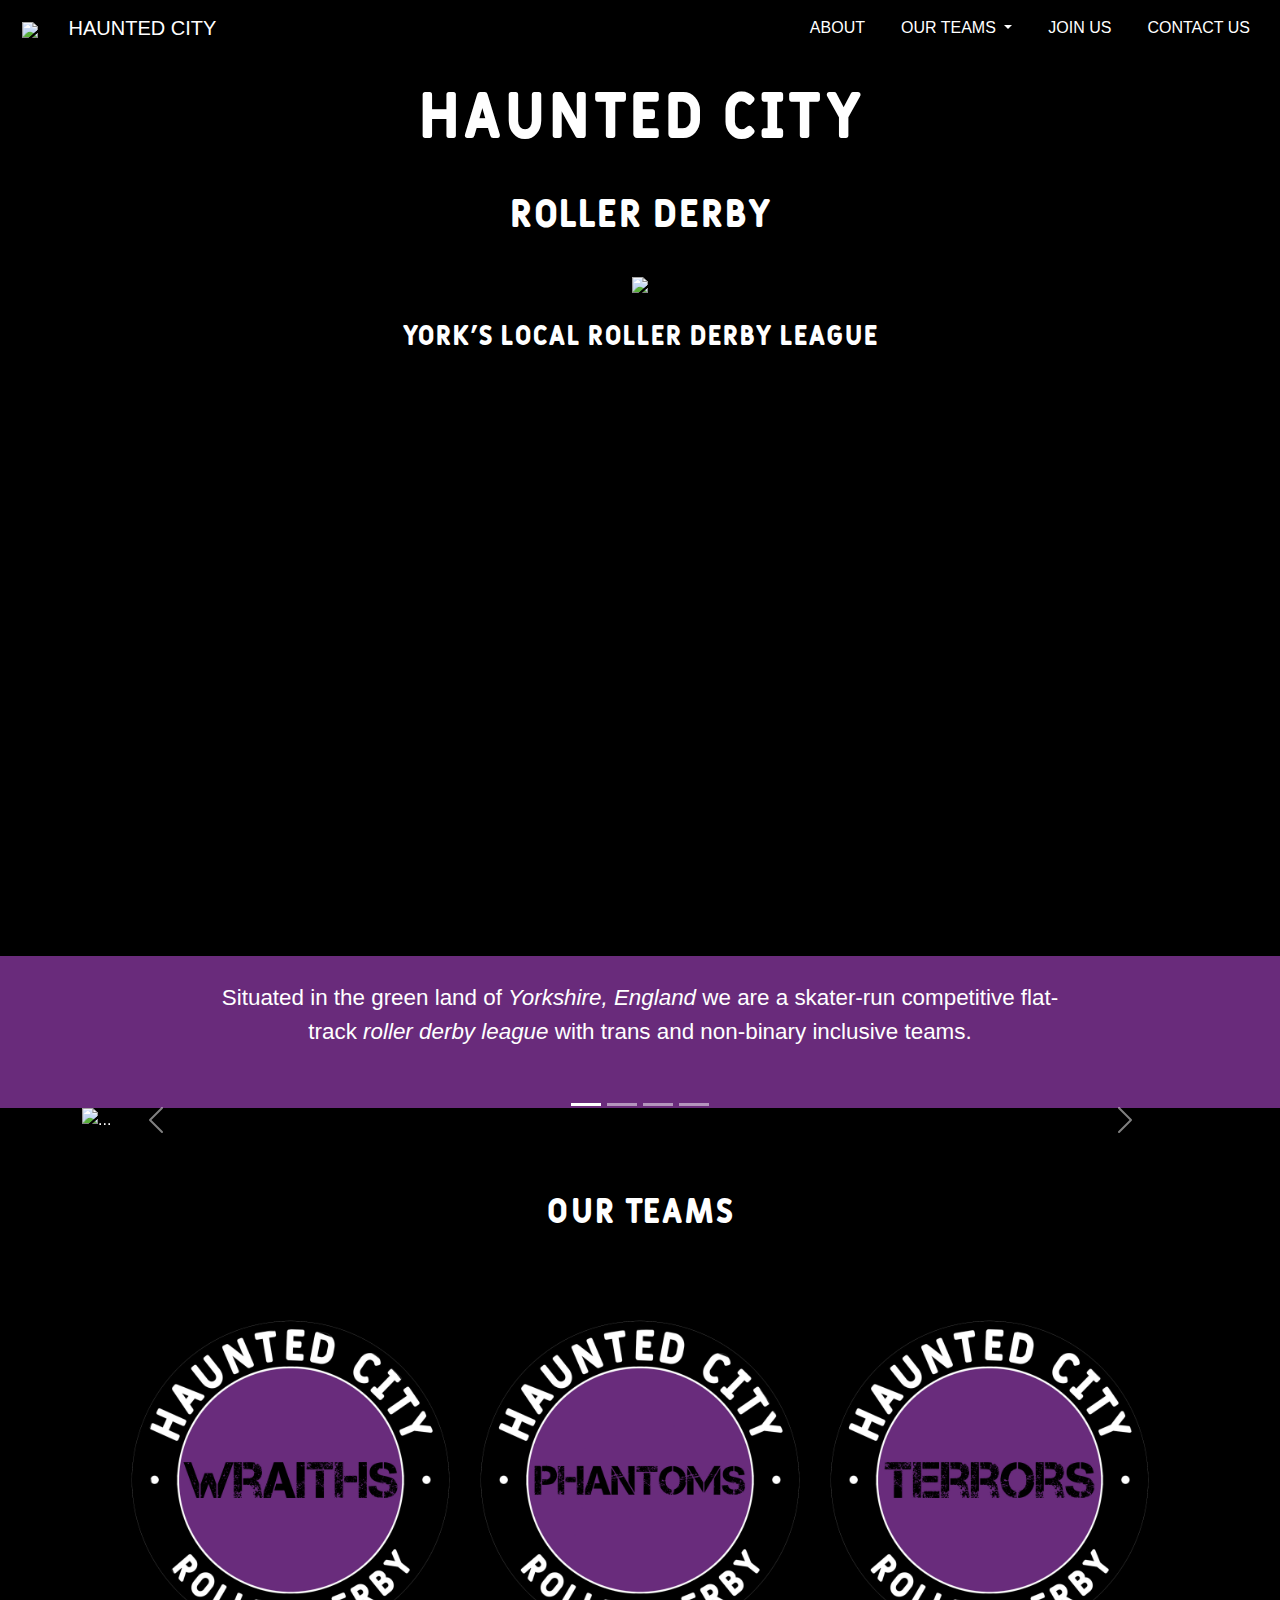
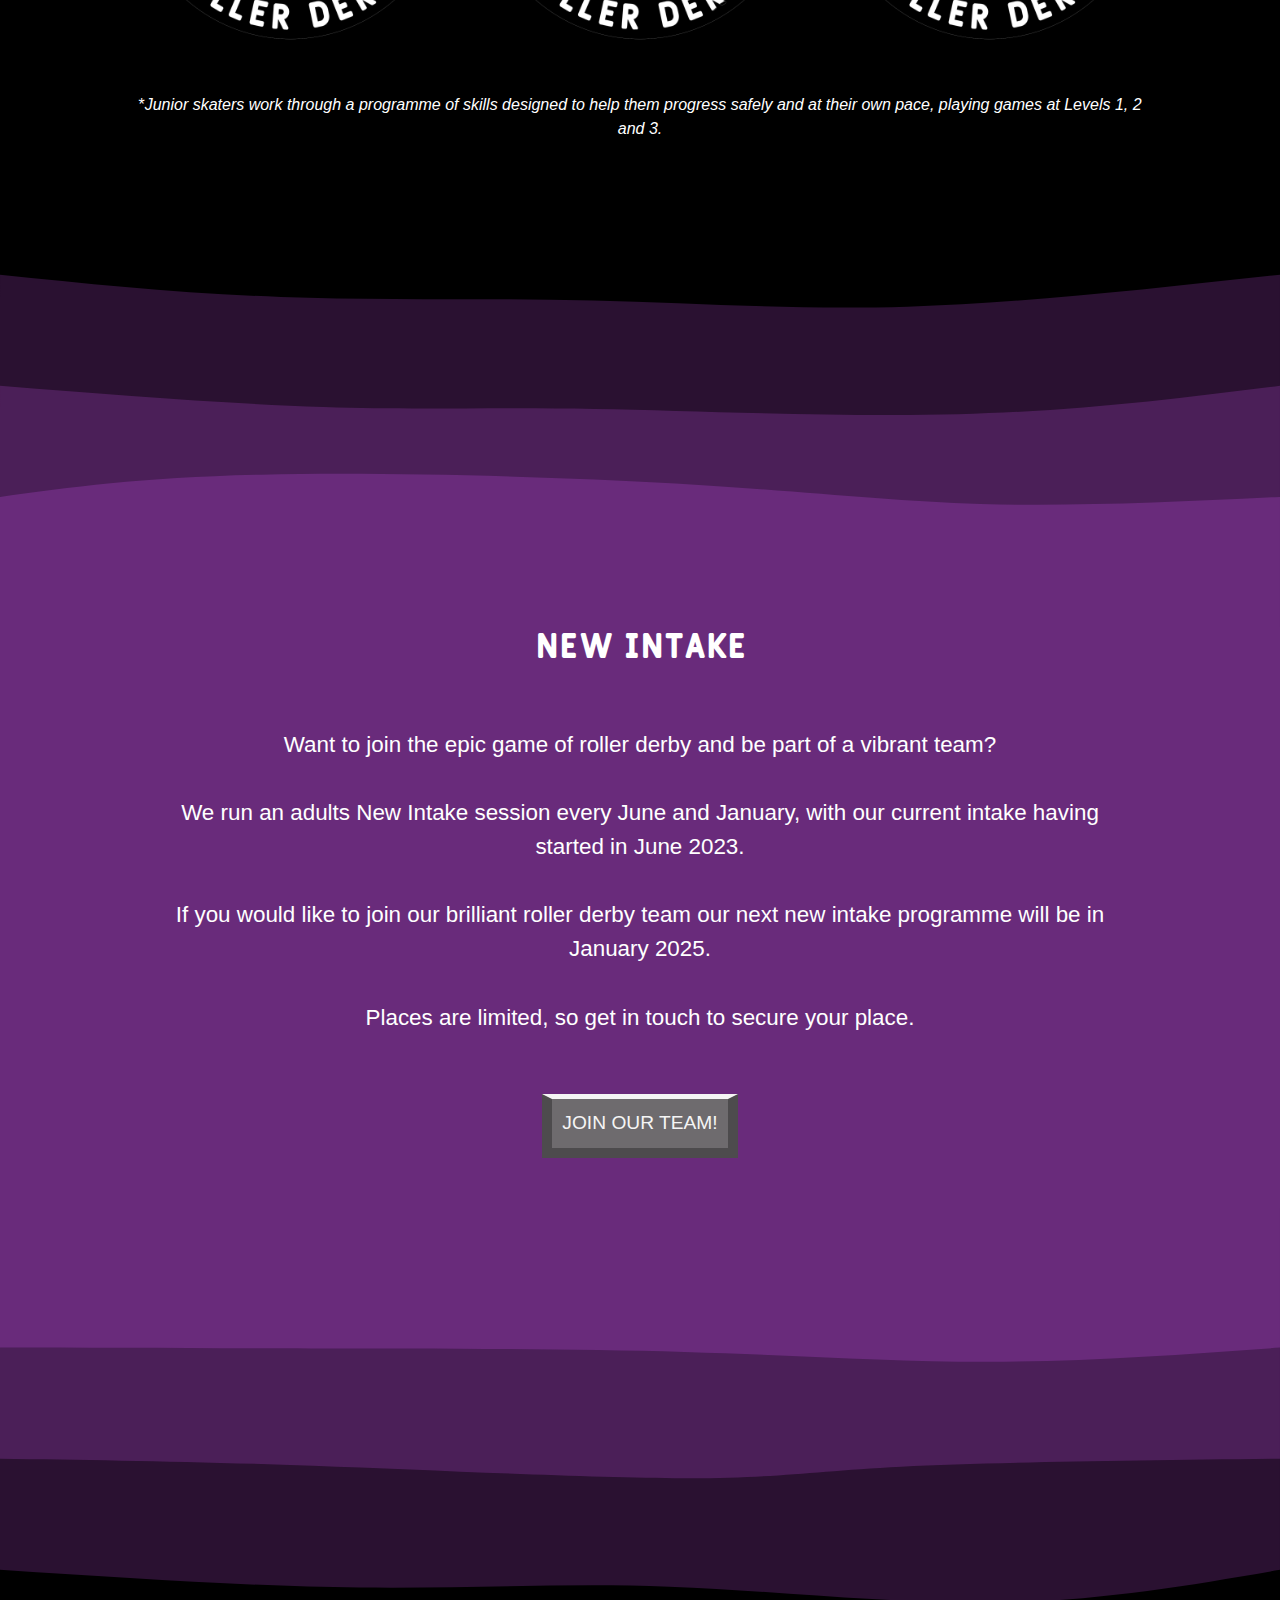
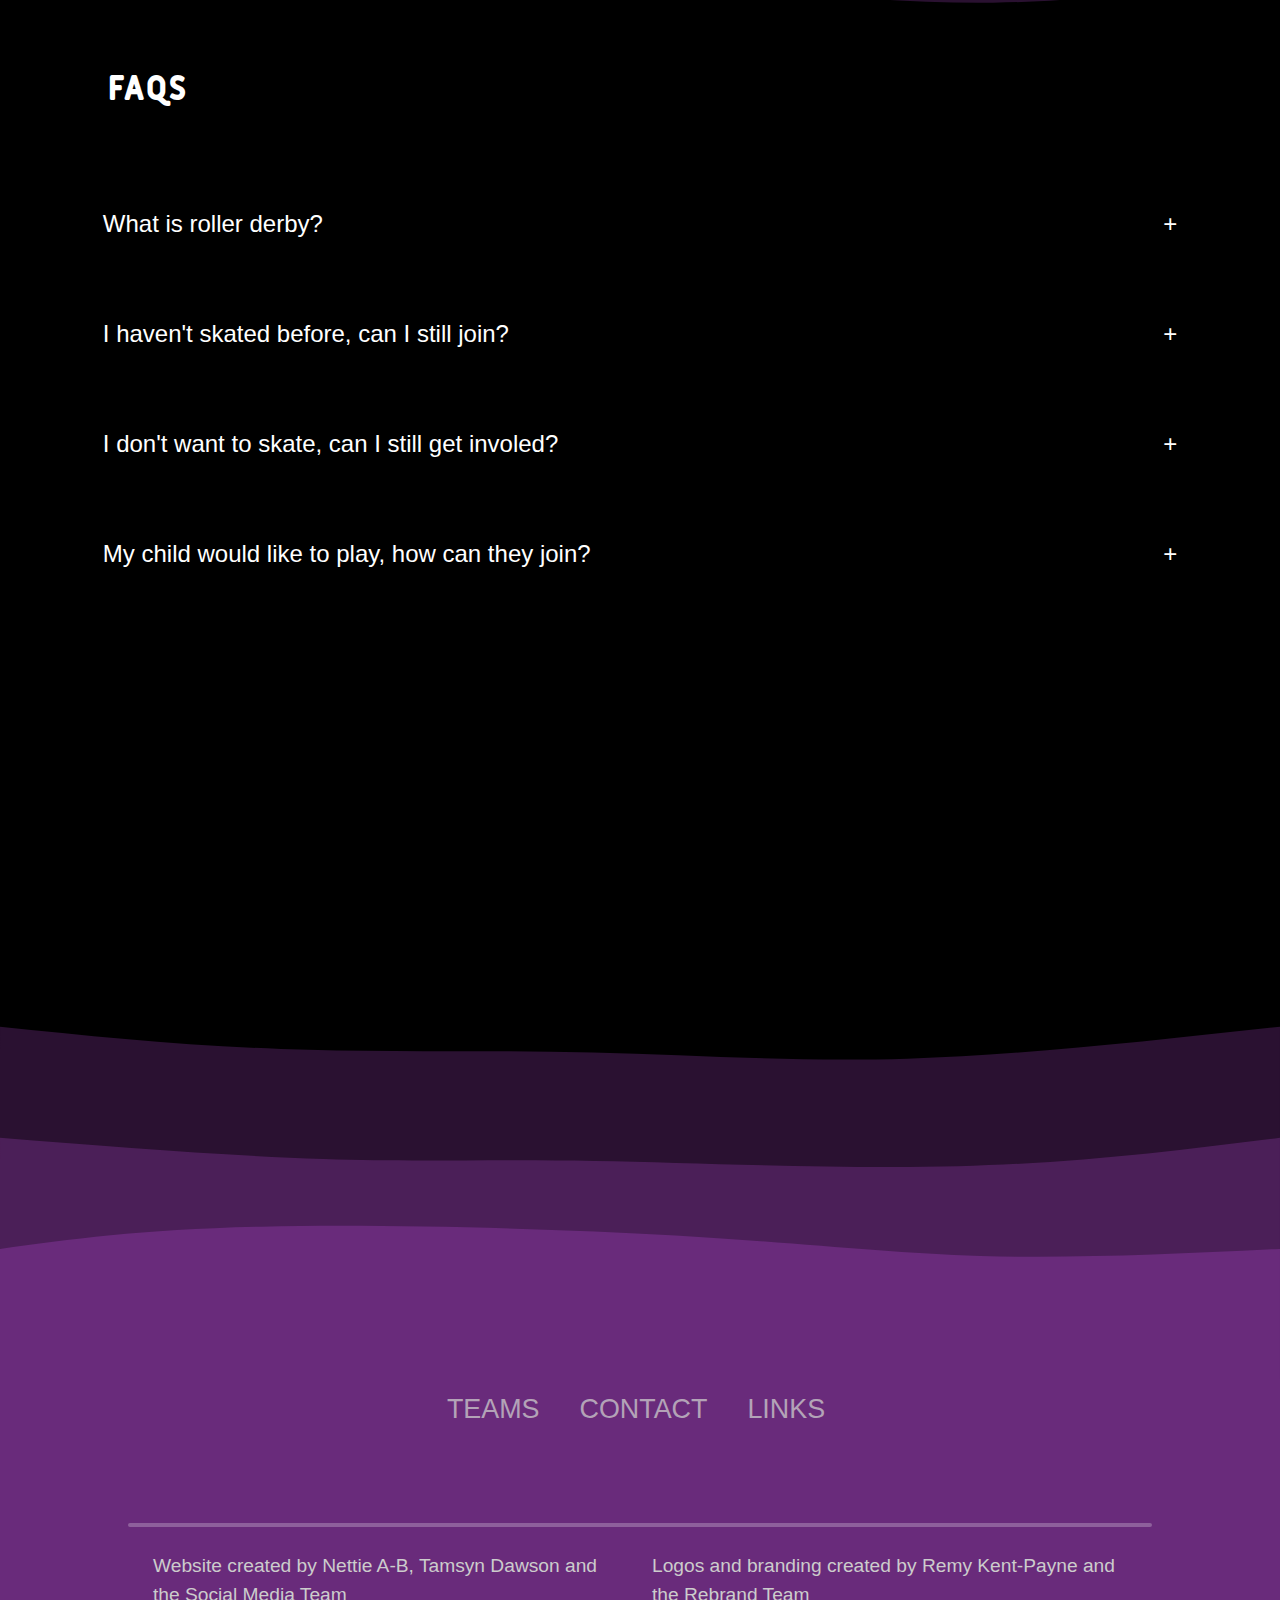
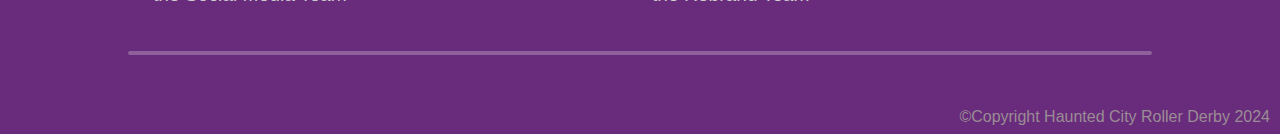
==== commit 9af820ec: "individual team logos with names, updating home page, adding basic timeline to about us." ====
--- a/index.html
+++ b/index.html
@@ -7,7 +7,7 @@
       <meta property="og:title" content="Haunted City Roller Derby York" />     
       <meta property="og:type" content="website" />
       <meta property="og:url" content="" />
-      <meta property="og:image" content="" />
+      <meta property="og:image" content="public\HauntedCityRollerDerbyGhostCutOutPurpleTop.png" />
 
       <title>Haunted City York</title>
       <link rel="icon" type="public/HauntedCityRollerDerbyCutOut.png" href="public/HauntedCityRollerDerbyCutOut.png">  
@@ -19,7 +19,7 @@
     <nav class="navbar navbar-expand-lg navbar-mainbg navbar-dark">
       <div class="container-fluid">
         <a class="navbar-brand navbar-logo" href="index.html">
-          <img class="bar-logo" src="public/HauntedCityRollerDerbyCutOut.png">  <!-- onError="this.onerror=null;this.src='/Esk-logo.png';">-->
+          <img class="bar-logo" src="public/HauntedCityRollerDerbyCutOut.png">
           Haunted City</a>
         <button class="navbar-toggler" type="button" data-bs-toggle="collapse" data-bs-target="#navbarSupportedContent" aria-controls="navbarSupportedContent" aria-expanded="false"
           aria-label="Toggle navigation">
@@ -69,6 +69,44 @@
             <img class="img-fluid rotating" src="public/HauntedCityRollerDerbyCutOut.png">
             <h3>York's local roller derby league</h3>
           </div>
+    </div>
+
+
+      <div class="container-fluid purple info-card new-intake text-center">
+        <p>Situated in the green land of <em>Yorkshire, England</em> we are a skater-run competitive flat-track <em>roller derby league</em> with trans and non-binary inclusive teams.</p>
+      </div>
+
+
+      <!-- Cine 20.1-->
+      <div id="carouselExampleIndicators" class="container carousel slide carousel-fade" data-bs-ride="carousel">
+        <div class="carousel-indicators">
+          <button type="button" data-bs-target="#carouselExampleIndicators" data-bs-slide-to="0" class="active" aria-current="true" aria-label="Slide 1"></button>
+          <button type="button" data-bs-target="#carouselExampleIndicators" data-bs-slide-to="1" aria-label="Slide 2"></button>
+          <button type="button" data-bs-target="#carouselExampleIndicators" data-bs-slide-to="2" aria-label="Slide 3"></button>
+          <button type="button" data-bs-target="#carouselExampleIndicators" data-bs-slide-to="3" aria-label="Slide 4"></button>
+        </div>
+        <div class="carousel-inner">
+          <div class="carousel-item active">
+            <img src="public/derby1Cin.jpg" class="d-block w-100" alt="...">
+          </div>
+          <div class="carousel-item">
+            <img src="public/derby2Cin.jpg" class="d-block w-100" alt="...">
+          </div>
+          <div class="carousel-item">
+            <img src="public/derby3Cin.jpg" class="d-block w-100" alt="...">
+          </div>
+          <div class="carousel-item">
+            <img src="public/derby4Cin.jpg" class="d-block w-100" alt="...">
+          </div>
+        </div>
+        <button class="carousel-control-prev" type="button" data-bs-target="#carouselExampleIndicators" data-bs-slide="prev">
+          <span class="carousel-control-prev-icon" aria-hidden="true"></span>
+          <span class="visually-hidden">Previous</span>
+        </button>
+        <button class="carousel-control-next" type="button" data-bs-target="#carouselExampleIndicators" data-bs-slide="next">
+          <span class="carousel-control-next-icon" aria-hidden="true"></span>
+          <span class="visually-hidden">Next</span>
+        </button>
       </div>
 
         <div class="list-container">
@@ -76,7 +114,7 @@
             <h2>Our Teams</h2>
             <div class="col-md-4">
               <div class="content">
-                  <div class="content-overlay"></div> <img class="content-image" src="public/HauntedCityRollerDerbyCutOut.png">
+                  <div class="content-overlay"></div> <img class="content-image" src="public/wraithsLogotransp.png">
                   <div class="content-details fadeIn-bottom">
                     <h3 class="content-title">WRAITHS</h3>
                     <p class="content-text">Our WFTDA aligned competing team, trans and non-binary inclusive (previously called Minxters).</p>
@@ -85,7 +123,7 @@
             </div>
             <div class="col-md-4">
               <div class="content">
-                  <div class="content-overlay"></div> <img class="content-image" src="public/HauntedCityRollerDerbyCutOut.png">
+                  <div class="content-overlay"></div> <img class="content-image" src="public/phantomsLogotransp.png">
                   <div class="content-details fadeIn-bottom">
                     <h3 class="content-title">PHANTOMS</h3>
                     <p class="content-text">Our Open to All (OTA) challenge team, an inclusive training programme for all genders (previously called Monsters).</p>
@@ -95,7 +133,7 @@
             </div>
             <div class="col-md-4">
               <div class="content">
-                  <div class="content-overlay"></div> <img class="content-image" src="public/HauntedCityRollerDerbyCutOut.png">
+                  <div class="content-overlay"></div> <img class="content-image" src="public/terrorsLogotransp.png">
                   <div class="content-details fadeIn-bottom">
                     <h3 class="content-title">TERRORS</h3>
                     <p class="content-text">Open to all young people aged 8 -17 years, no previous skating experience necessary*.</p>
@@ -106,10 +144,6 @@
           </div>
         </div>
 
-    <!--
-    <svg width="100%" height="100%" id="svg" viewBox="0 0 1440 490" xmlns="http://www.w3.org/2000/svg" class="transition duration-300 ease-in-out delay-150"><path d="M 0,500 L 0,93 C 88.25,84.17857142857143 176.5,75.35714285714286 304,64 C 431.5,52.642857142857146 598.25,38.74999999999999 741,49 C 883.75,59.25000000000001 1002.5,93.64285714285715 1115,105 C 1227.5,116.35714285714285 1333.75,104.67857142857142 1440,93 L 1440,500 L 0,500 Z" stroke="none" stroke-width="0" fill="#692b7b" fill-opacity="0.4" class="transition-all duration-300 ease-in-out delay-150 path-0"></path><path d="M 0,500 L 0,218 C 138.14285714285717,244.64285714285714 276.28571428571433,271.2857142857143 405,259 C 533.7142857142857,246.71428571428572 653.0000000000001,195.5 768,182 C 882.9999999999999,168.5 993.7142857142856,192.71428571428572 1105,205 C 1216.2857142857144,217.28571428571428 1328.1428571428573,217.64285714285714 1440,218 L 1440,500 L 0,500 Z" stroke="none" stroke-width="0" fill="#692b7b" fill-opacity="0.53" class="transition-all duration-300 ease-in-out delay-150 path-1"></path><path d="M 0,500 L 0,343 C 113.96428571428572,323.3571428571429 227.92857142857144,303.7142857142857 362,299 C 496.07142857142856,294.2857142857143 650.25,304.5 783,319 C 915.75,333.5 1027.0714285714287,352.28571428571433 1133,357 C 1238.9285714285713,361.71428571428567 1339.4642857142858,352.35714285714283 1440,343 L 1440,500 L 0,500 Z" stroke="none" stroke-width="0" fill="#692b7b" fill-opacity="1" class="transition-all duration-300 ease-in-out delay-150 path-2"></path></svg>
-  -->
-
     <svg width="100%" height="100%" id="svg" viewBox="0 0 1440 490" xmlns="http://www.w3.org/2000/svg" class="transition duration-300 ease-in-out delay-150"><style>
       .path-0{
         animation:pathAnim-0 4s;
@@ -179,31 +213,87 @@
       }</style><path d="M 0,500 L 0,343 C 79.75,332.0357142857143 159.5,321.07142857142856 294,318 C 428.5,314.92857142857144 617.7499999999999,319.75 760,328 C 902.2500000000001,336.25 997.5,347.92857142857144 1103,351 C 1208.5,354.07142857142856 1324.25,348.5357142857143 1440,343 L 1440,500 L 0,500 Z" stroke="none" stroke-width="0" fill="#692b7b" fill-opacity="1" class="transition-all duration-300 ease-in-out delay-150 path-2"></path></svg>
     
 
-      <div class="container-fluid fullscreen text-center new-intake purple">
-
-        <div class="container">
-          <div class="row">
-
-            <div class="col-md-6 order-md-last">
-                <img class="new-intake-img" src="public/derby_group1.jpg">
-            </div>
-  
-            <h2>New Intake</h2>
-  
-            <div class="col-md-6 text-center">
-            
-                <p>We run an adults<a href="NewSkaters.html">New Intake</a>session every June and January.</p>
-                <p>If you would like to join our brilliant roller derby team our next new intake programme will be in January 2025.</p>
-          
-            </div>
-            
-        </div>
-
-        </div>
-
-  </div>
-
-         <img class="img-fluid" src="public/derby2_3purple.jpg">
+      <div class="container-fluid fullscreen text-center new-intake info purple">
+
+        <h2>New Intake</h2>
+
+        <p>Want to join the epic game of roller derby and be part of a vibrant team?</p>
+
+        <p>We run an adults New Intake session every June and January, with our current intake having started in June 2023.</p>
+        <p>If you would like to join our brilliant roller derby team our next new intake programme will be in January 2025.</p>
+
+        <p>Places are limited, so get in touch to secure your place.</p>
+
+        <a href="NewSkaters.html" class="grey-button">Join Our Team!</a>
+        </div>
+        <svg width="100%" height="100%" id="svg" viewBox="0 0 1440 490" xmlns="http://www.w3.org/2000/svg" class="transition duration-300 ease-in-out delay-150"><style>
+          .path-0{
+            animation:pathAnim-0 4s;
+            animation-timing-function: linear;
+            animation-iteration-count: infinite;
+          }
+          @keyframes pathAnim-0{
+            0%{
+              d: path("M 0,500 L 0,93 C 103.28571428571428,75.17857142857143 206.57142857142856,57.357142857142854 323,56 C 439.42857142857144,54.642857142857146 569,69.75000000000001 687,74 C 805,78.24999999999999 911.4285714285716,71.64285714285714 1035,73 C 1158.5714285714284,74.35714285714286 1299.2857142857142,83.67857142857143 1440,93 L 1440,500 L 0,500 Z");
+            }
+            25%{
+              d: path("M 0,500 L 0,93 C 95.85714285714286,87.82142857142857 191.71428571428572,82.64285714285714 326,86 C 460.2857142857143,89.35714285714286 633,101.25 771,98 C 909,94.75 1012.2857142857142,76.35714285714286 1118,73 C 1223.7142857142858,69.64285714285714 1331.857142857143,81.32142857142857 1440,93 L 1440,500 L 0,500 Z");
+            }
+            50%{
+              d: path("M 0,500 L 0,93 C 125.89285714285717,70.10714285714286 251.78571428571433,47.214285714285715 386,52 C 520.2142857142857,56.785714285714285 662.7500000000001,89.25000000000001 766,106 C 869.2499999999999,122.74999999999999 933.2142857142856,123.78571428571429 1039,119 C 1144.7857142857144,114.21428571428571 1292.3928571428573,103.60714285714286 1440,93 L 1440,500 L 0,500 Z");
+            }
+            75%{
+              d: path("M 0,500 L 0,93 C 145.32142857142856,114.64285714285714 290.6428571428571,136.28571428571428 415,124 C 539.3571428571429,111.71428571428571 642.75,65.5 745,55 C 847.25,44.49999999999999 948.3571428571429,69.71428571428571 1064,82 C 1179.642857142857,94.28571428571429 1309.8214285714284,93.64285714285714 1440,93 L 1440,500 L 0,500 Z");
+            }
+            100%{
+              d: path("M 0,500 L 0,93 C 103.28571428571428,75.17857142857143 206.57142857142856,57.357142857142854 323,56 C 439.42857142857144,54.642857142857146 569,69.75000000000001 687,74 C 805,78.24999999999999 911.4285714285716,71.64285714285714 1035,73 C 1158.5714285714284,74.35714285714286 1299.2857142857142,83.67857142857143 1440,93 L 1440,500 L 0,500 Z");
+            }
+          }</style><path d="M 0,500 L 0,93 C 103.28571428571428,75.17857142857143 206.57142857142856,57.357142857142854 323,56 C 439.42857142857144,54.642857142857146 569,69.75000000000001 687,74 C 805,78.24999999999999 911.4285714285716,71.64285714285714 1035,73 C 1158.5714285714284,74.35714285714286 1299.2857142857142,83.67857142857143 1440,93 L 1440,500 L 0,500 Z" stroke="none" stroke-width="0" fill="#692b7b" fill-opacity="0.4" class="transition-all duration-300 ease-in-out delay-150 path-0" transform="rotate(-180 720 250)"></path><style>
+          .path-1{
+            animation:pathAnim-1 4s;
+            animation-timing-function: linear;
+            animation-iteration-count: infinite;
+          }
+          @keyframes pathAnim-1{
+            0%{
+              d: path("M 0,500 L 0,218 C 162.64285714285717,216.03571428571428 325.28571428571433,214.07142857142858 426,209 C 526.7142857142857,203.92857142857142 565.5,195.75 671,196 C 776.5,196.25 948.7142857142858,204.92857142857144 1088,210 C 1227.2857142857142,215.07142857142856 1333.642857142857,216.53571428571428 1440,218 L 1440,500 L 0,500 Z");
+            }
+            25%{
+              d: path("M 0,500 L 0,218 C 149.53571428571428,217.35714285714286 299.07142857142856,216.71428571428572 406,222 C 512.9285714285714,227.28571428571428 577.25,238.50000000000006 687,239 C 796.75,239.49999999999994 951.9285714285713,229.28571428571428 1085,224 C 1218.0714285714287,218.71428571428572 1329.0357142857142,218.35714285714286 1440,218 L 1440,500 L 0,500 Z");
+            }
+            50%{
+              d: path("M 0,500 L 0,218 C 132.75,229.14285714285714 265.5,240.28571428571428 396,245 C 526.5,249.71428571428572 654.75,248 778,237 C 901.25,226 1019.5,205.7142857142857 1129,201 C 1238.5,196.2857142857143 1339.25,207.14285714285717 1440,218 L 1440,500 L 0,500 Z");
+            }
+            75%{
+              d: path("M 0,500 L 0,218 C 101,197.03571428571428 202,176.07142857142858 336,176 C 470,175.92857142857142 637,196.74999999999997 765,197 C 893,197.25000000000003 982,176.92857142857142 1088,177 C 1194,177.07142857142858 1317,197.53571428571428 1440,218 L 1440,500 L 0,500 Z");
+            }
+            100%{
+              d: path("M 0,500 L 0,218 C 162.64285714285717,216.03571428571428 325.28571428571433,214.07142857142858 426,209 C 526.7142857142857,203.92857142857142 565.5,195.75 671,196 C 776.5,196.25 948.7142857142858,204.92857142857144 1088,210 C 1227.2857142857142,215.07142857142856 1333.642857142857,216.53571428571428 1440,218 L 1440,500 L 0,500 Z");
+            }
+          }</style><path d="M 0,500 L 0,218 C 162.64285714285717,216.03571428571428 325.28571428571433,214.07142857142858 426,209 C 526.7142857142857,203.92857142857142 565.5,195.75 671,196 C 776.5,196.25 948.7142857142858,204.92857142857144 1088,210 C 1227.2857142857142,215.07142857142856 1333.642857142857,216.53571428571428 1440,218 L 1440,500 L 0,500 Z" stroke="none" stroke-width="0" fill="#692b7b" fill-opacity="0.53" class="transition-all duration-300 ease-in-out delay-150 path-1" transform="rotate(-180 720 250)"></path><style>
+          .path-2{
+            animation:pathAnim-2 4s;
+            animation-timing-function: linear;
+            animation-iteration-count: infinite;
+          }
+          @keyframes pathAnim-2{
+            0%{
+              d: path("M 0,500 L 0,343 C 109.78571428571428,335.1071428571429 219.57142857142856,327.2142857142857 327,327 C 434.42857142857144,326.7857142857143 539.4999999999999,334.24999999999994 670,338 C 800.5000000000001,341.75000000000006 956.4285714285713,341.78571428571433 1089,342 C 1221.5714285714287,342.21428571428567 1330.7857142857142,342.60714285714283 1440,343 L 1440,500 L 0,500 Z");
+            }
+            25%{
+              d: path("M 0,500 L 0,343 C 95.75,351.1071428571429 191.5,359.2142857142857 316,369 C 440.5,378.7857142857143 593.75,390.25 730,385 C 866.25,379.75 985.5,357.78571428571433 1101,348 C 1216.5,338.21428571428567 1328.25,340.60714285714283 1440,343 L 1440,500 L 0,500 Z");
+            }
+            50%{
+              d: path("M 0,500 L 0,343 C 101.14285714285714,367.1071428571429 202.28571428571428,391.2142857142857 314,383 C 425.7142857142857,374.7857142857143 548,334.25 663,318 C 778,301.75 885.7142857142858,309.7857142857143 1014,318 C 1142.2857142857142,326.2142857142857 1291.142857142857,334.6071428571429 1440,343 L 1440,500 L 0,500 Z");
+            }
+            75%{
+              d: path("M 0,500 L 0,343 C 139.10714285714283,351.2142857142857 278.21428571428567,359.42857142857144 402,346 C 525.7857142857143,332.57142857142856 634.2499999999999,297.5 744,301 C 853.7500000000001,304.5 964.7857142857142,346.57142857142856 1081,360 C 1197.2142857142858,373.42857142857144 1318.607142857143,358.2142857142857 1440,343 L 1440,500 L 0,500 Z");
+            }
+            100%{
+              d: path("M 0,500 L 0,343 C 109.78571428571428,335.1071428571429 219.57142857142856,327.2142857142857 327,327 C 434.42857142857144,326.7857142857143 539.4999999999999,334.24999999999994 670,338 C 800.5000000000001,341.75000000000006 956.4285714285713,341.78571428571433 1089,342 C 1221.5714285714287,342.21428571428567 1330.7857142857142,342.60714285714283 1440,343 L 1440,500 L 0,500 Z");
+            }
+          }</style><path d="M 0,500 L 0,343 C 109.78571428571428,335.1071428571429 219.57142857142856,327.2142857142857 327,327 C 434.42857142857144,326.7857142857143 539.4999999999999,334.24999999999994 670,338 C 800.5000000000001,341.75000000000006 956.4285714285713,341.78571428571433 1089,342 C 1221.5714285714287,342.21428571428567 1330.7857142857142,342.60714285714283 1440,343 L 1440,500 L 0,500 Z" stroke="none" stroke-width="0" fill="#692b7b" fill-opacity="1" class="transition-all duration-300 ease-in-out delay-150 path-2" transform="rotate(-180 720 250)"></path></svg>
+    
 
   <div class="container full-screen">
         <h2>FAQs</h2>
@@ -313,13 +403,13 @@
 
          <ul class="menu">
               <li class="nav-item">
-                <a class="nav-link" href="#">Home</a>
-              </li>
-              <li class="nav-item">
                 <a class="nav-link" href="Teams.html">Teams</a>
               </li>
               <li class="nav-item">
                 <a class="nav-link" href="Contact.html">Contact</a>
+              </li>
+              <li class="nav-item">
+                <a class="nav-link" href="UsefulLink.html">Links</a>
               </li>
             </ul> 
       
@@ -349,7 +439,6 @@
       
       </div>
       
-      
       <script src="https://cdn.jsdelivr.net/npm/bootstrap@5.3.2/dist/js/bootstrap.bundle.min.js" integrity="sha384-C6RzsynM9kWDrMNeT87bh95OGNyZPhcTNXj1NW7RuBCsyN/o0jlpcV8Qyq46cDfL" crossorigin="anonymous"></script>
       <script type="module" src="https://unpkg.com/ionicons@5.5.2/dist/ionicons/ionicons.esm.js"></script>
       <script nomodule src="https://unpkg.com/ionicons@5.5.2/dist/ionicons/ionicons.js"></script>      
--- a/public/styles.css
+++ b/public/styles.css
@@ -130,6 +130,8 @@
 }
 
 
+
+
 .full-screen {
  min-height: 100vh;
 }
@@ -141,7 +143,7 @@
 }
 
 .purple{
-  /*background-image: url("derby3_purple.jpg"); */
+  /*background-image: url("derby1Cin.jpg");*/
   background-color: var(--purple-colour);
 }
 
@@ -191,6 +193,45 @@
   margin-bottom: 25px;
 }
 
+.info-card, .info{
+  padding-top: 50px;
+  padding-bottom: 50px;
+}
+
+.info-card{
+}
+
+.info-card p{
+  margin-top: 100px;
+  font-size: 1.5rem;
+}
+
+.info-card-white{
+  background-color: rgb(229, 216, 231);
+  color: black;
+
+}
+
+@media (min-width: 768px) {
+  /*.info-card{
+    width: 75%;
+    margin: auto;
+    border-radius: 25px;
+    border: 2px solid var(--purple-colour);
+    margin-bottom: 50px;
+  }*/
+
+  .info-card p{
+    width: 70%;
+    margin: auto;
+  }
+
+  .info p{
+    width: 80%;
+    margin: auto;
+  }
+}
+
 .header{
   background-image: url(HauntedCityRollerDerbyGhostCutOutPurpleTop.png);
   padding-bottom: 50px;
@@ -198,6 +239,7 @@
 }
 
 .grey-button{
+  padding: 10px;
   background-color: var(--grey-colour);
   border-top: 5px solid whitesmoke;
   border-right: 10px solid #4d4b4d;
@@ -226,6 +268,8 @@
 
 a.grey-button{
   color: whitesmoke;
+  display: inline-block;
+  margin-top: 50px;
 }
 
 
@@ -384,10 +428,11 @@
 .new-intake p{
   padding-left: 50px;
   padding-right: 50px;
+  font-size: 1.4rem;
 }
 
 .new-intake h2{
-  margin-top: 50px;
+  padding-top: 0px;
   padding-bottom: 25px;
 }
 
@@ -508,7 +553,13 @@
     justify-content: center;
     align-items: center;
     list-style: none;
-    font-size: 1.4em;
+    font-size: 1em;
+}
+
+@media (min-width: 576px) {
+  .social_icon, .menu{
+    font-size: 1.4em;  
+  }
 }
 
 .social_icon, .menu, a{
@@ -538,6 +589,240 @@
     width: 90%;
     margin: auto;
   }
+}
+
+/*About*/
+/* The actual timeline (the vertical ruler) */
+.timeline {
+  position: relative;
+  max-width: 1200px;
+  margin: 0 auto;
+}
+
+/* The actual timeline (the vertical ruler) */
+.timeline::after {
+  content: '';
+  position: absolute;
+  width: 6px;
+  background-color: white;
+  top: 0;
+  bottom: 0;
+  left: 50%;
+  margin-left: -3px;
+}
+
+/* Container around content */
+.timecontainer {
+  padding: 10px 40px;
+  position: relative;
+  background-color: inherit;
+  width: 50%;
+}
+
+/* The circles on the timeline */
+.timecontainer::after {
+  content: '';
+  position: absolute;
+  width: 25px;
+  height: 25px;
+  right: -17px;
+  background-color: white;
+  border: 4px solid var(--purple-colour);
+  top: 15px;
+  border-radius: 50%;
+  z-index: 1;
+}
+
+/* Place the container to the left */
+.left {
+  left: 0;
+}
+
+/* Place the container to the right */
+.right {
+  left: 50%;
+}
+
+/* Add arrows to the left container (pointing right) */
+.left::before {
+  content: " ";
+  height: 0;
+  position: absolute;
+  top: 22px;
+  width: 0;
+  z-index: 1;
+  right: 30px;
+  border: medium solid white;
+  border-width: 10px 0 10px 10px;
+  border-color: transparent transparent transparent white;
+}
+
+/* Add arrows to the right container (pointing left) */
+.right::before {
+  content: " ";
+  height: 0;
+  position: absolute;
+  top: 22px;
+  width: 0;
+  z-index: 1;
+  left: 30px;
+  border: medium solid white;
+  border-width: 10px 10px 10px 0;
+  border-color: transparent white transparent transparent;
+}
+
+/* Fix the circle for containers on the right side */
+.right::after {
+  left: -16px;
+}
+
+/* The actual content */
+.timecontent {
+  padding: 20px 30px;
+  background-color: var(--purple-colour);
+  position: relative;
+  border-radius: 6px;
+}
+
+/* Media queries - Responsive timeline on screens less than 600px wide */
+@media screen and (max-width: 600px) {
+/* Place the timelime to the left */
+  .timeline::after {
+    left: 31px;
+  }
+
+/* Full-width containers */
+  .timecontainer {
+    width: 100%;
+    padding-left: 70px;
+    padding-right: 25px;
+  }
+
+/* Make sure that all arrows are pointing leftwards */
+  .timecontainer::before {
+    left: 60px;
+    border: medium solid white;
+    border-width: 10px 10px 10px 0;
+    border-color: transparent white transparent transparent;
+  }
+
+/* Make sure all circles are at the same spot */
+  .left::after, .right::after {
+    left: 15px;
+  }
+
+/* Make all right containers behave like the left ones */
+  .right {
+    left: 0%;
+  }
+}
+
+/*Photos*/
+.eventCard {
+  /* Add shadows to create the "card" effect */
+  border-radius: 25px;
+  box-shadow: 0 4px 8px 0 rgba(255, 255, 255, 0.2);
+  transition: 0.3s;
+  width: 400px; /* 280px*/
+  height: 260px; /*300px*/
+  background-color: black;
+  display: inline-block;
+}
+
+/* On mouse-over, add a deeper shadow */
+.eventCard:hover {
+  box-shadow: 2px 8px 16px 2px rgba(255, 207, 250, 0.5);
+  transition: 0.05s;
+}
+
+.eventCard a{
+  text-decoration: none;
+  color: #473b79ff;
+}
+
+.eventCard a:hover{
+  color: #0a7814ff;
+}
+
+.eventCardInfo p{
+  text-align: start;
+}
+
+.eventCardImg{
+  overflow: hidden;
+  display: inline-block;
+  border-radius: 20px 20px 20px 20px;
+}
+
+.eventCard img{
+  width: 400px; /*280px*/
+  height: 260px;
+  object-fit: cover;
+}
+
+.photoCard{
+  /* Add shadows to create the "card" effect */
+  border-radius: 25px;
+  /*align-self: center;*/
+  margin: 0px 0px 0px 0px;
+  box-shadow: 0 4px 8px 0 rgba(255, 255, 255, 0.2);
+  transition: 0.3s;
+  width: 400px; /* 280px*/
+  height: 260px; /*300px*/
+  background-color: black;
+  display: inline-block;
+}
+
+.photoCard img{
+  object-fit: cover;
+}
+
+/*Photo Page Event Photos*/
+div.gallery {
+  border: 1px solid #ccc;
+}
+
+div.gallery:hover {
+  border: 1px solid #777;
+}
+
+div.gallery img {
+  width: 100%;
+  height: auto;
+}
+
+div.desc {
+  padding: 15px;
+  text-align: center;
+}
+
+* {
+  box-sizing: border-box;
+}
+
+.responsive {
+  padding: 0 6px;
+  float: left;
+  width: 24.99999%;
+}
+
+@media only screen and (max-width: 700px) {
+  .responsive {
+    width: 49.99999%;
+    margin: 6px 0;
+  }
+}
+
+@media only screen and (max-width: 500px) {
+  .responsive {
+    width: 100%;
+  }
+}
+
+.clearfix:after {
+  content: "";
+  display: table;
+  clear: both;
 }
 
 /*Contact Us*/
@@ -625,6 +910,4 @@
   opacity: 0.9;
   padding-top: 50px;
   padding-bottom: 5px;
-}
-
-
+}